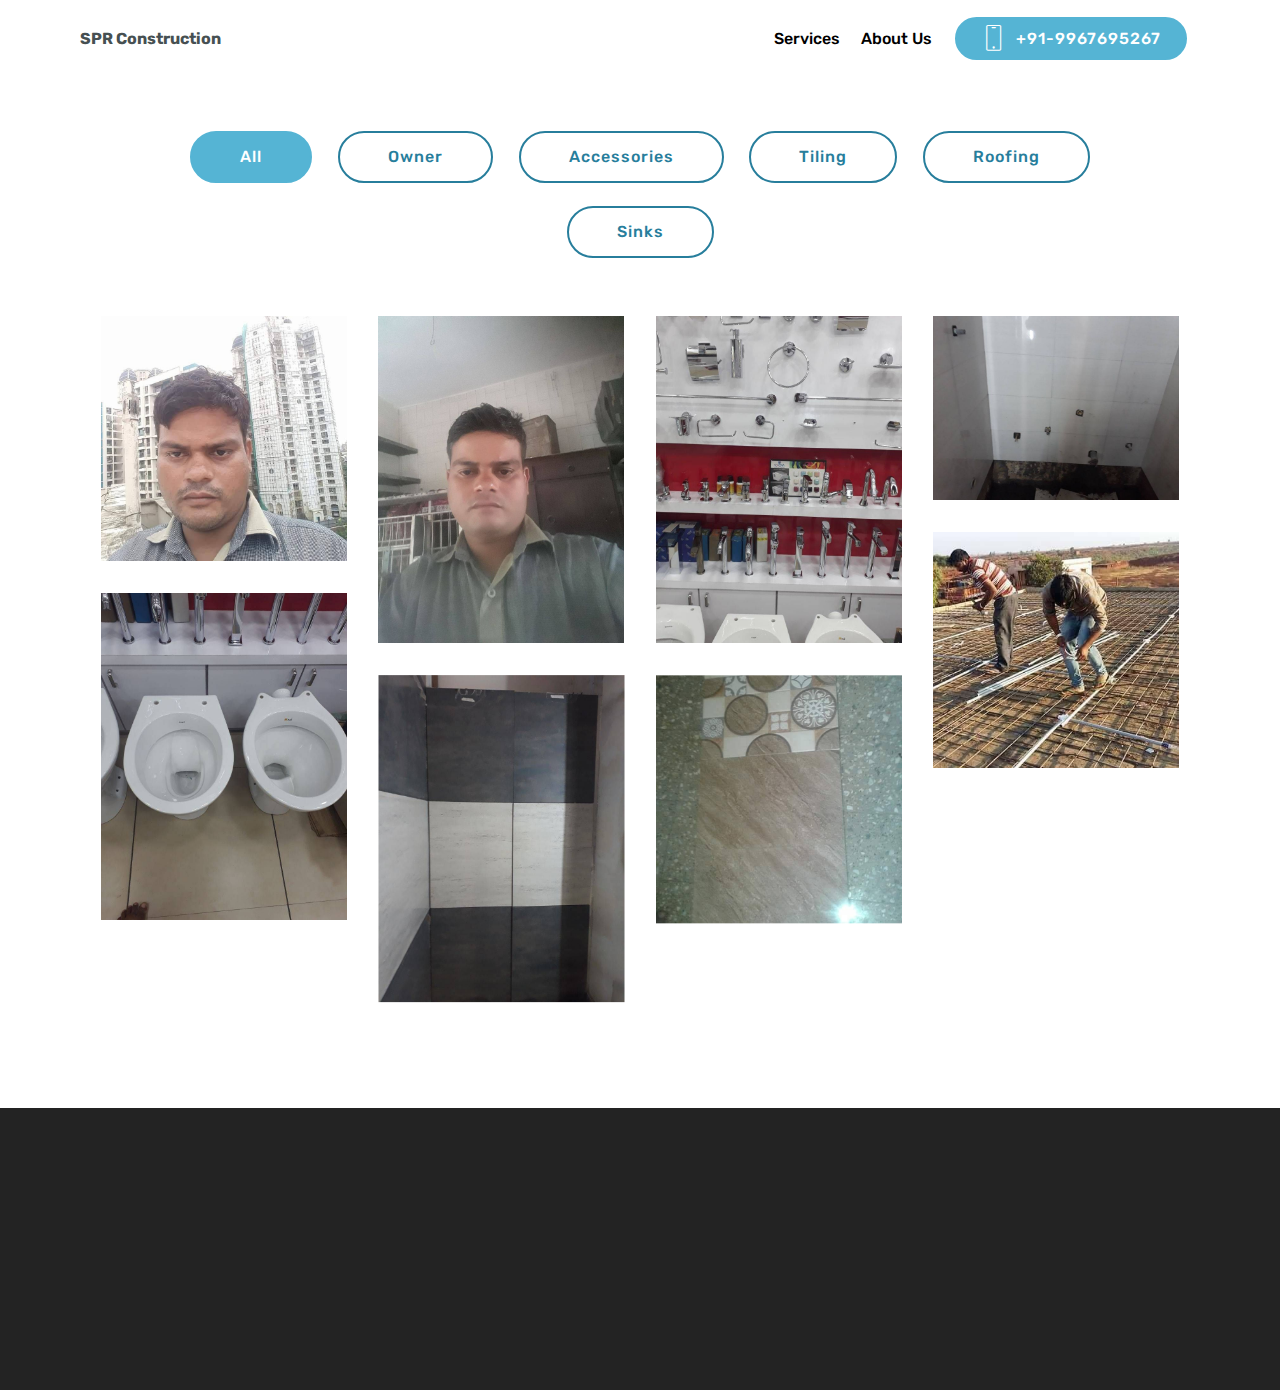
==== index.html @ 18bcced7 "create github pages" ====
<!DOCTYPE html>
<html>
<head>
  <!-- Site made with Mobirise Website Builder v4.4.0, https://mobirise.com -->
  <meta charset="UTF-8">
  <meta http-equiv="X-UA-Compatible" content="IE=edge">
  <meta name="generator" content="Mobirise v4.4.0, mobirise.com">
  <meta name="viewport" content="width=device-width, initial-scale=1">
  <link rel="shortcut icon" href="assets/images/0946dc87-e3c7-420a-8033-a2442e052f88-128x128.png" type="image/x-icon">
  <meta name="description" content="">
  <title>Home</title>
  <link rel="stylesheet" href="assets/web/assets/mobirise-icons/mobirise-icons.css">
  <link rel="stylesheet" href="assets/tether/tether.min.css">
  <link rel="stylesheet" href="assets/bootstrap/css/bootstrap.min.css">
  <link rel="stylesheet" href="assets/bootstrap/css/bootstrap-grid.min.css">
  <link rel="stylesheet" href="assets/bootstrap/css/bootstrap-reboot.min.css">
  <link rel="stylesheet" href="assets/socicon/css/styles.css">
  <link rel="stylesheet" href="assets/animate.css/animate.min.css">
  <link rel="stylesheet" href="assets/dropdown/css/style.css">
  <link rel="stylesheet" href="assets/theme/css/style.css">
  <link rel="stylesheet" href="assets/mobirise-gallery/style.css">
  <link rel="stylesheet" href="assets/mobirise/css/mbr-additional.css" type="text/css">
  
  
  
</head>
<body>
<section class="menu cid-qzZMiSXspd" once="menu" id="menu2-0" data-rv-view="75">

    

    <nav class="navbar navbar-expand beta-menu navbar-dropdown align-items-center navbar-fixed-top navbar-toggleable-sm">
        <button class="navbar-toggler navbar-toggler-right" type="button" data-toggle="collapse" data-target="#navbarSupportedContent" aria-controls="navbarSupportedContent" aria-expanded="false" aria-label="Toggle navigation">
            <div class="hamburger">
                <span></span>
                <span></span>
                <span></span>
                <span></span>
            </div>
        </button>
        <div class="menu-logo">
            <div class="navbar-brand">
                
                <span class="navbar-caption-wrap"><a class="navbar-caption text-warning display-4" href="index.html">SPR Construction</a></span>
            </div>
        </div>
        <div class="collapse navbar-collapse" id="navbarSupportedContent">
            <ul class="navbar-nav nav-dropdown" data-app-modern-menu="true"><li class="nav-item">
                    <a class="nav-link link text-black display-4" href="Services.html">
                        Services
                    </a>
                </li>
                <li class="nav-item">
                    <a class="nav-link link text-black display-4" href="AboutUs.html">
                        About Us
                    </a>
                </li></ul>
            <div class="navbar-buttons mbr-section-btn"><a class="btn btn-sm btn-primary display-4" href="tel:+91-9967695267">
                    <span class="btn-icon mbri-mobile mbr-iconfont mbr-iconfont-btn">
                    </span>
                    +91-9967695267</a></div>
        </div>
    </nav>
</section>

<section class="engine"><a href="https://mobirise.co/n">bootstrap modal popup</a></section><section class="mbr-gallery mbr-slider-carousel cid-qA09R3eFfO" id="gallery2-g" data-rv-view="40">

    

    <div class="container">
        <div><!-- Filter --><div class="mbr-gallery-filter container gallery-filter-active"><ul buttons="0"><li class="mbr-gallery-filter-all"><a class="btn btn-md btn-primary-outline active display-4" href="">All</a></li></ul></div><!-- Gallery --><div class="mbr-gallery-row"><div class="mbr-gallery-layout-default"><div><div><div class="mbr-gallery-item mbr-gallery-item--p2" data-video-url="false" data-tags="Owner"><div href="#lb-gallery2-g" data-slide-to="0" data-toggle="modal"><img src="assets/images/0946dc87-e3c7-420a-8033-a2442e052f88-1-720x721-720x721.jpg" alt="User Pic"><span class="icon-focus"></span></div></div><div class="mbr-gallery-item mbr-gallery-item--p2" data-video-url="false" data-tags="Owner"><div href="#lb-gallery2-g" data-slide-to="1" data-toggle="modal"><img src="assets/images/3f82d83b-5f9e-4b9d-aef6-681eb7c73f46-960x1280-800x1066.jpg" alt="User Pic 2"><span class="icon-focus"></span></div></div><div class="mbr-gallery-item mbr-gallery-item--p2" data-video-url="false" data-tags="Owner"><div href="#lb-gallery2-g" data-slide-to="2" data-toggle="modal"><img src="assets/images/5c21fa5d-a347-47e1-876d-9cd5bdb4f854-774x1032-774x1032.jpg" alt="Accessories"><span class="icon-focus"></span></div></div><div class="mbr-gallery-item mbr-gallery-item--p2" data-video-url="false" data-tags="Accessories"><div href="#lb-gallery2-g" data-slide-to="3" data-toggle="modal"><img src="assets/images/839adf59-63b0-4782-9764-ede0f01641d0-1-1032x774-800x600.jpg" alt="Tiling"><span class="icon-focus"></span></div></div><div class="mbr-gallery-item mbr-gallery-item--p2" data-video-url="false" data-tags="Tiling"><div href="#lb-gallery2-g" data-slide-to="4" data-toggle="modal"><img src="assets/images/36983bbd-26f2-4af1-bd9c-de16d13df969-1-419x404-419x404.jpg" alt="Roofing"><span class="icon-focus"></span></div></div><div class="mbr-gallery-item mbr-gallery-item--p2" data-video-url="false" data-tags="Roofing"><div href="#lb-gallery2-g" data-slide-to="5" data-toggle="modal"><img src="assets/images/9f1592cd-f13c-4d0c-804d-58d008c733c9-1-774x1032-774x1032.jpg" alt="Sinks"><span class="icon-focus"></span></div></div><div class="mbr-gallery-item mbr-gallery-item--p2" data-video-url="false" data-tags="Sinks"><div href="#lb-gallery2-g" data-slide-to="6" data-toggle="modal"><img src="assets/images/745570ed-209d-49ba-816a-80b57abfa729-1-774x1032-774x1032.jpg" alt="Interior"><span class="icon-focus"></span></div></div><div class="mbr-gallery-item mbr-gallery-item--p2" data-video-url="false" data-tags="Tiling"><div href="#lb-gallery2-g" data-slide-to="7" data-toggle="modal"><img src="assets/images/c8066d8e-09c1-4520-b037-2fd2aeffba04-720x728-720x728.jpg" alt="User Pic"><span class="icon-focus"></span></div></div></div></div><div class="clearfix"></div></div></div><!-- Lightbox --><div data-app-prevent-settings="" class="mbr-slider modal fade carousel slide" tabindex="-1" data-keyboard="true" data-interval="false" id="lb-gallery2-g"><div class="modal-dialog"><div class="modal-content"><div class="modal-body"><div class="carousel-inner"><div class="carousel-item"><img src="assets/images/0946dc87-e3c7-420a-8033-a2442e052f88-1-720x721.jpg" alt="User Pic"></div><div class="carousel-item"><img src="assets/images/3f82d83b-5f9e-4b9d-aef6-681eb7c73f46-960x1280.jpg" alt="User Pic 2"></div><div class="carousel-item"><img src="assets/images/5c21fa5d-a347-47e1-876d-9cd5bdb4f854-774x1032.jpg" alt="Accessories"></div><div class="carousel-item"><img src="assets/images/839adf59-63b0-4782-9764-ede0f01641d0-1-1032x774.jpg" alt="Tiling"></div><div class="carousel-item"><img src="assets/images/36983bbd-26f2-4af1-bd9c-de16d13df969-1-419x404.jpg" alt="Roofing"></div><div class="carousel-item"><img src="assets/images/9f1592cd-f13c-4d0c-804d-58d008c733c9-1-774x1032.jpg" alt="Sinks"></div><div class="carousel-item"><img src="assets/images/745570ed-209d-49ba-816a-80b57abfa729-1-774x1032.jpg" alt="Interior"></div><div class="carousel-item active"><img src="assets/images/c8066d8e-09c1-4520-b037-2fd2aeffba04-720x728.jpg" alt="User Pic"></div></div><a class="carousel-control carousel-control-prev" role="button" data-slide="prev" href="#lb-gallery2-g"><span class="mbri-left mbr-iconfont" aria-hidden="true"></span><span class="sr-only">Previous</span></a><a class="carousel-control carousel-control-next" role="button" data-slide="next" href="#lb-gallery2-g"><span class="mbri-right mbr-iconfont" aria-hidden="true"></span><span class="sr-only">Next</span></a><a class="close" href="#" role="button" data-dismiss="modal"><span class="sr-only">Close</span></a></div></div></div></div></div>
    </div>

</section>

<section class="cid-qA08LE7IbX" id="footer1-e" data-rv-view="77">

    

    

    <div class="container">
        <div class="media-container-row content text-white">
            <div class="col-12 col-md-3">
                <div class="media-wrap">
                    <a href="https://dipesh1997.github.io/SRPConstruction/">
                        <img src="assets/images/mbr-715x1080.jpg" alt="Mobirise" title="" media-simple="true">
                    </a>
                </div>
            </div>
            <div class="col-12 col-md-3 mbr-fonts-style display-7">
                <h5 class="pb-3">
                    Address
                </h5>
                <p class="mbr-text">Room No. 55/6,Shiv Shakti CHS,<br>Nutan Nagar,Chandavarkar Road,<br>Borivali (W) , Mumbai- 400 092</p>
            </div>
            <div class="col-12 col-md-3 mbr-fonts-style display-7">
                <h5 class="pb-3">
                    Contacts
                </h5>
                <p class="mbr-text"><a href="tel:9967695267">Phone: +91 &nbsp;99676 95267</a><br><br></p>
            </div>
            <div class="col-12 col-md-3 mbr-fonts-style display-7">
                <h5 class="pb-3"></h5>
                <p class="mbr-text"></p>
            </div>
        </div>
        
    </div>
</section>


  <script src="assets/web/assets/jquery/jquery.min.js"></script>
  <script src="assets/popper/popper.min.js"></script>
  <script src="assets/tether/tether.min.js"></script>
  <script src="assets/bootstrap/js/bootstrap.min.js"></script>
  <script src="assets/smooth-scroll/smooth-scroll.js"></script>
  <script src="assets/masonry/masonry.pkgd.min.js"></script>
  <script src="assets/imagesloaded/imagesloaded.pkgd.min.js"></script>
  <script src="assets/bootstrap-carousel-swipe/bootstrap-carousel-swipe.js"></script>
  <script src="assets/jquery-mb-vimeo_player/jquery.mb.vimeo_player.js"></script>
  <script src="assets/touch-swipe/jquery.touch-swipe.min.js"></script>
  <script src="assets/viewport-checker/jquery.viewportchecker.js"></script>
  <script src="assets/dropdown/js/script.min.js"></script>
  <script src="assets/theme/js/script.js"></script>
  <script src="assets/mobirise-slider-video/script.js"></script>
  <script src="assets/mobirise-gallery/player.min.js"></script>
  <script src="assets/mobirise-gallery/script.js"></script>
  
  
  <input name="animation" type="hidden">
  </body>
</html>
---- assets/web/assets/mobirise-icons/mobirise-icons.css ----
@font-face {
  font-family: 'MobiriseIcons';
  src:  url('mobirise-icons.eot?spat4u');
  src:  url('mobirise-icons.eot?spat4u#iefix') format('embedded-opentype'),
    url('mobirise-icons.ttf?spat4u') format('truetype'),
    url('mobirise-icons.woff?spat4u') format('woff'),
    url('mobirise-icons.svg?spat4u#MobiriseIcons') format('svg');
  font-weight: normal;
  font-style: normal;
}

[class^="mbri-"], [class*=" mbri-"] {
  /* use !important to prevent issues with browser extensions that change fonts */
  font-family: MobiriseIcons !important;
  speak: none;
  font-style: normal;
  font-weight: normal;
  font-variant: normal;
  text-transform: none;
  line-height: 1;

  /* Better Font Rendering =========== */
  -webkit-font-smoothing: antialiased;
  -moz-osx-font-smoothing: grayscale;
}

.mbri-add-submenu:before {
  content: "\e900";
}
.mbri-alert:before {
  content: "\e901";
}
.mbri-align-center:before {
  content: "\e902";
}
.mbri-align-justify:before {
  content: "\e903";
}
.mbri-align-left:before {
  content: "\e904";
}
.mbri-align-right:before {
  content: "\e905";
}
.mbri-android:before {
  content: "\e906";
}
.mbri-apple:before {
  content: "\e907";
}
.mbri-arrow-down:before {
  content: "\e908";
}
.mbri-arrow-next:before {
  content: "\e909";
}
.mbri-arrow-prev:before {
  content: "\e90a";
}
.mbri-arrow-up:before {
  content: "\e90b";
}
.mbri-bold:before {
  content: "\e90c";
}
.mbri-bookmark:before {
  content: "\e90d";
}
.mbri-bootstrap:before {
  content: "\e90e";
}
.mbri-briefcase:before {
  content: "\e90f";
}
.mbri-browse:before {
  content: "\e910";
}
.mbri-bulleted-list:before {
  content: "\e911";
}
.mbri-calendar:before {
  content: "\e912";
}
.mbri-camera:before {
  content: "\e913";
}
.mbri-cart-add:before {
  content: "\e914";
}
.mbri-cart-full:before {
  content: "\e915";
}
.mbri-cash:before {
  content: "\e916";
}
.mbri-change-style:before {
  content: "\e917";
}
.mbri-chat:before {
  content: "\e918";
}
.mbri-clock:before {
  content: "\e919";
}
.mbri-close:before {
  content: "\e91a";
}
.mbri-cloud:before {
  content: "\e91b";
}
.mbri-code:before {
  content: "\e91c";
}
.mbri-contact-form:before {
  content: "\e91d";
}
.mbri-credit-card:before {
  content: "\e91e";
}
.mbri-cursor-click:before {
  content: "\e91f";
}
.mbri-cust-feedback:before {
  content: "\e920";
}
.mbri-database:before {
  content: "\e921";
}
.mbri-delivery:before {
  content: "\e922";
}
.mbri-desktop:before {
  content: "\e923";
}
.mbri-devices:before {
  content: "\e924";
}
.mbri-down:before {
  content: "\e925";
}
.mbri-download:before {
  content: "\e989";
}
.mbri-drag-n-drop:before {
  content: "\e927";
}
.mbri-drag-n-drop2:before {
  content: "\e928";
}
.mbri-edit:before {
  content: "\e929";
}
.mbri-edit2:before {
  content: "\e92a";
}
.mbri-error:before {
  content: "\e92b";
}
.mbri-extension:before {
  content: "\e92c";
}
.mbri-features:before {
  content: "\e92d";
}
.mbri-file:before {
  content: "\e92e";
}
.mbri-flag:before {
  content: "\e92f";
}
.mbri-folder:before {
  content: "\e930";
}
.mbri-gift:before {
  content: "\e931";
}
.mbri-github:before {
  content: "\e932";
}
.mbri-globe:before {
  content: "\e933";
}
.mbri-globe-2:before {
  content: "\e934";
}
.mbri-growing-chart:before {
  content: "\e935";
}
.mbri-hearth:before {
  content: "\e936";
}
.mbri-help:before {
  content: "\e937";
}
.mbri-home:before {
  content: "\e938";
}
.mbri-hot-cup:before {
  content: "\e939";
}
.mbri-idea:before {
  content: "\e93a";
}
.mbri-image-gallery:before {
  content: "\e93b";
}
.mbri-image-slider:before {
  content: "\e93c";
}
.mbri-info:before {
  content: "\e93d";
}
.mbri-italic:before {
  content: "\e93e";
}
.mbri-key:before {
  content: "\e93f";
}
.mbri-laptop:before {
  content: "\e940";
}
.mbri-layers:before {
  content: "\e941";
}
.mbri-left-right:before {
  content: "\e942";
}
.mbri-left:before {
  content: "\e943";
}
.mbri-letter:before {
  content: "\e944";
}
.mbri-like:before {
  content: "\e945";
}
.mbri-link:before {
  content: "\e946";
}
.mbri-lock:before {
  content: "\e947";
}
.mbri-login:before {
  content: "\e948";
}
.mbri-logout:before {
  content: "\e949";
}
.mbri-magic-stick:before {
  content: "\e94a";
}
.mbri-map-pin:before {
  content: "\e94b";
}
.mbri-menu:before {
  content: "\e94c";
}
.mbri-mobile:before {
  content: "\e94d";
}
.mbri-mobile2:before {
  content: "\e94e";
}
.mbri-mobirise:before {
  content: "\e94f";
}
.mbri-more-horizontal:before {
  content: "\e950";
}
.mbri-more-vertical:before {
  content: "\e951";
}
.mbri-music:before {
  content: "\e952";
}
.mbri-new-file:before {
  content: "\e953";
}
.mbri-numbered-list:before {
  content: "\e954";
}
.mbri-opened-folder:before {
  content: "\e955";
}
.mbri-pages:before {
  content: "\e956";
}
.mbri-paper-plane:before {
  content: "\e957";
}
.mbri-paperclip:before {
  content: "\e958";
}
.mbri-photo:before {
  content: "\e959";
}
.mbri-photos:before {
  content: "\e95a";
}
.mbri-pin:before {
  content: "\e95b";
}
.mbri-play:before {
  content: "\e95c";
}
.mbri-plus:before {
  content: "\e95d";
}
.mbri-preview:before {
  content: "\e95e";
}
.mbri-print:before {
  content: "\e95f";
}
.mbri-protect:before {
  content: "\e960";
}
.mbri-question:before {
  content: "\e961";
}
.mbri-quote-left:before {
  content: "\e962";
}
.mbri-quote-right:before {
  content: "\e963";
}
.mbri-refresh:before {
  content: "\e964";
}
.mbri-responsive:before {
  content: "\e965";
}
.mbri-right:before {
  content: "\e966";
}
.mbri-rocket:before {
  content: "\e967";
}
.mbri-sad-face:before {
  content: "\e968";
}
.mbri-sale:before {
  content: "\e969";
}
.mbri-save:before {
  content: "\e96a";
}
.mbri-search:before {
  content: "\e96b";
}
.mbri-setting:before {
  content: "\e96c";
}
.mbri-setting2:before {
  content: "\e96d";
}
.mbri-setting3:before {
  content: "\e96e";
}
.mbri-share:before {
  content: "\e96f";
}
.mbri-shopping-bag:before {
  content: "\e970";
}
.mbri-shopping-basket:before {
  content: "\e971";
}
.mbri-shopping-cart:before {
  content: "\e972";
}
.mbri-sites:before {
  content: "\e973";
}
.mbri-smile-face:before {
  content: "\e974";
}
.mbri-speed:before {
  content: "\e975";
}
.mbri-star:before {
  content: "\e976";
}
.mbri-success:before {
  content: "\e977";
}
.mbri-sun:before {
  content: "\e978";
}
.mbri-sun2:before {
  content: "\e979";
}
.mbri-tablet:before {
  content: "\e97a";
}
.mbri-tablet-vertical:before {
  content: "\e97b";
}
.mbri-target:before {
  content: "\e97c";
}
.mbri-timer:before {
  content: "\e97d";
}
.mbri-to-ftp:before {
  content: "\e97e";
}
.mbri-to-local-drive:before {
  content: "\e97f";
}
.mbri-touch-swipe:before {
  content: "\e980";
}
.mbri-touch:before {
  content: "\e981";
}
.mbri-trash:before {
  content: "\e982";
}
.mbri-underline:before {
  content: "\e983";
}
.mbri-unlink:before {
  content: "\e984";
}
.mbri-unlock:before {
  content: "\e985";
}
.mbri-up-down:before {
  content: "\e986";
}
.mbri-up:before {
  content: "\e987";
}
.mbri-update:before {
  content: "\e988";
}
.mbri-upload:before {
 content: "\e926"; 
}
.mbri-user:before {
  content: "\e98a";
}
.mbri-user2:before {
  content: "\e98b";
}
.mbri-users:before {
  content: "\e98c";
}
.mbri-video:before {
  content: "\e98d";
}
.mbri-video-play:before {
  content: "\e98e";
}
.mbri-watch:before {
  content: "\e98f";
}
.mbri-website-theme:before {
  content: "\e990";
}
.mbri-wifi:before {
  content: "\e991";
}
.mbri-windows:before {
  content: "\e992";
}
.mbri-zoom-out:before {
  content: "\e993";
}
.mbri-redo:before {
  content: "\e994";
}
.mbri-undo:before {
  content: "\e995";
}
---- assets/socicon/css/styles.css ----
@charset "UTF-8";

@font-face {
  font-family: "socicon";
  src:url("../fonts/socicon.eot");
  src:url("../fonts/socicon.eot?#iefix") format("embedded-opentype"),
    url("../fonts/socicon.woff") format("woff"),
    url("../fonts/socicon.ttf") format("truetype"),
    url("../fonts/socicon.svg#socicon") format("svg");
  font-weight: normal;
  font-style: normal;

}

[data-icon]:before {
  font-family: "socicon" !important;
  content: attr(data-icon);
  font-style: normal !important;
  font-weight: normal !important;
  font-variant: normal !important;
  text-transform: none !important;
  speak: none;
  line-height: 1;
  -webkit-font-smoothing: antialiased;
  -moz-osx-font-smoothing: grayscale;
}

[class^="socicon-"]:before,
[class*=" socicon-"]:before {
  font-family: "socicon" !important;
  font-style: normal !important;
  font-weight: normal !important;
  font-variant: normal !important;
  text-transform: none !important;
  speak: none;
  line-height: 1;
  -webkit-font-smoothing: antialiased;
  -moz-osx-font-smoothing: grayscale;
}

.socicon-modelmayhem:before {
  content: "\e000";
}
.socicon-mixcloud:before {
  content: "\e001";
}
.socicon-drupal:before {
  content: "\e002";
}
.socicon-swarm:before {
  content: "\e003";
}
.socicon-istock:before {
  content: "\e004";
}
.socicon-yammer:before {
  content: "\e005";
}
.socicon-ello:before {
  content: "\e006";
}
.socicon-stackoverflow:before {
  content: "\e007";
}
.socicon-persona:before {
  content: "\e008";
}
.socicon-triplej:before {
  content: "\e009";
}
.socicon-houzz:before {
  content: "\e00a";
}
.socicon-rss:before {
  content: "\e00b";
}
.socicon-paypal:before {
  content: "\e00c";
}
.socicon-odnoklassniki:before {
  content: "\e00d";
}
.socicon-airbnb:before {
  content: "\e00e";
}
.socicon-periscope:before {
  content: "\e00f";
}
.socicon-outlook:before {
  content: "\e010";
}
.socicon-coderwall:before {
  content: "\e011";
}
.socicon-tripadvisor:before {
  content: "\e012";
}
.socicon-appnet:before {
  content: "\e013";
}
.socicon-goodreads:before {
  content: "\e014";
}
.socicon-tripit:before {
  content: "\e015";
}
.socicon-lanyrd:before {
  content: "\e016";
}
.socicon-slideshare:before {
  content: "\e017";
}
.socicon-buffer:before {
  content: "\e018";
}
.socicon-disqus:before {
  content: "\e019";
}
.socicon-vkontakte:before {
  content: "\e01a";
}
.socicon-whatsapp:before {
  content: "\e01b";
}
.socicon-patreon:before {
  content: "\e01c";
}
.socicon-storehouse:before {
  content: "\e01d";
}
.socicon-pocket:before {
  content: "\e01e";
}
.socicon-mail:before {
  content: "\e01f";
}
.socicon-blogger:before {
  content: "\e020";
}
.socicon-technorati:before {
  content: "\e021";
}
.socicon-reddit:before {
  content: "\e022";
}
.socicon-dribbble:before {
  content: "\e023";
}
.socicon-stumbleupon:before {
  content: "\e024";
}
.socicon-digg:before {
  content: "\e025";
}
.socicon-envato:before {
  content: "\e026";
}
.socicon-behance:before {
  content: "\e027";
}
.socicon-delicious:before {
  content: "\e028";
}
.socicon-deviantart:before {
  content: "\e029";
}
.socicon-forrst:before {
  content: "\e02a";
}
.socicon-play:before {
  content: "\e02b";
}
.socicon-zerply:before {
  content: "\e02c";
}
.socicon-wikipedia:before {
  content: "\e02d";
}
.socicon-apple:before {
  content: "\e02e";
}
.socicon-flattr:before {
  content: "\e02f";
}
.socicon-github:before {
  content: "\e030";
}
.socicon-renren:before {
  content: "\e031";
}
.socicon-friendfeed:before {
  content: "\e032";
}
.socicon-newsvine:before {
  content: "\e033";
}
.socicon-identica:before {
  content: "\e034";
}
.socicon-bebo:before {
  content: "\e035";
}
.socicon-zynga:before {
  content: "\e036";
}
.socicon-steam:before {
  content: "\e037";
}
.socicon-xbox:before {
  content: "\e038";
}
.socicon-windows:before {
  content: "\e039";
}
.socicon-qq:before {
  content: "\e03a";
}
.socicon-douban:before {
  content: "\e03b";
}
.socicon-meetup:before {
  content: "\e03c";
}
.socicon-playstation:before {
  content: "\e03d";
}
.socicon-android:before {
  content: "\e03e";
}
.socicon-snapchat:before {
  content: "\e03f";
}
.socicon-twitter:before {
  content: "\e040";
}
.socicon-facebook:before {
  content: "\e041";
}
.socicon-googleplus:before {
  content: "\e042";
}
.socicon-pinterest:before {
  content: "\e043";
}
.socicon-foursquare:before {
  content: "\e044";
}
.socicon-yahoo:before {
  content: "\e045";
}
.socicon-skype:before {
  content: "\e046";
}
.socicon-yelp:before {
  content: "\e047";
}
.socicon-feedburner:before {
  content: "\e048";
}
.socicon-linkedin:before {
  content: "\e049";
}
.socicon-viadeo:before {
  content: "\e04a";
}
.socicon-xing:before {
  content: "\e04b";
}
.socicon-myspace:before {
  content: "\e04c";
}
.socicon-soundcloud:before {
  content: "\e04d";
}
.socicon-spotify:before {
  content: "\e04e";
}
.socicon-grooveshark:before {
  content: "\e04f";
}
.socicon-lastfm:before {
  content: "\e050";
}
.socicon-youtube:before {
  content: "\e051";
}
.socicon-vimeo:before {
  content: "\e052";
}
.socicon-dailymotion:before {
  content: "\e053";
}
.socicon-vine:before {
  content: "\e054";
}
.socicon-flickr:before {
  content: "\e055";
}
.socicon-500px:before {
  content: "\e056";
}
.socicon-wordpress:before {
  content: "\e058";
}
.socicon-tumblr:before {
  content: "\e059";
}
.socicon-twitch:before {
  content: "\e05a";
}
.socicon-8tracks:before {
  content: "\e05b";
}
.socicon-amazon:before {
  content: "\e05c";
}
.socicon-icq:before {
  content: "\e05d";
}
.socicon-smugmug:before {
  content: "\e05e";
}
.socicon-ravelry:before {
  content: "\e05f";
}
.socicon-weibo:before {
  content: "\e060";
}
.socicon-baidu:before {
  content: "\e061";
}
.socicon-angellist:before {
  content: "\e062";
}
.socicon-ebay:before {
  content: "\e063";
}
.socicon-imdb:before {
  content: "\e064";
}
.socicon-stayfriends:before {
  content: "\e065";
}
.socicon-residentadvisor:before {
  content: "\e066";
}
.socicon-google:before {
  content: "\e067";
}
.socicon-yandex:before {
  content: "\e068";
}
.socicon-sharethis:before {
  content: "\e069";
}
.socicon-bandcamp:before {
  content: "\e06a";
}
.socicon-itunes:before {
  content: "\e06b";
}
.socicon-deezer:before {
  content: "\e06c";
}
.socicon-telegram:before {
  content: "\e06e";
}
.socicon-openid:before {
  content: "\e06f";
}
.socicon-amplement:before {
  content: "\e070";
}
.socicon-viber:before {
  content: "\e071";
}
.socicon-zomato:before {
  content: "\e072";
}
.socicon-draugiem:before {
  content: "\e074";
}
.socicon-endomodo:before {
  content: "\e075";
}
.socicon-filmweb:before {
  content: "\e076";
}
.socicon-stackexchange:before {
  content: "\e077";
}
.socicon-wykop:before {
  content: "\e078";
}
.socicon-teamspeak:before {
  content: "\e079";
}
.socicon-teamviewer:before {
  content: "\e07a";
}
.socicon-ventrilo:before {
  content: "\e07b";
}
.socicon-younow:before {
  content: "\e07c";
}
.socicon-raidcall:before {
  content: "\e07d";
}
.socicon-mumble:before {
  content: "\e07e";
}
.socicon-medium:before {
  content: "\e06d";
}
.socicon-bebee:before {
  content: "\e07f";
}
.socicon-hitbox:before {
  content: "\e080";
}
.socicon-reverbnation:before {
  content: "\e081";
}
.socicon-formulr:before {
  content: "\e082";
}
.socicon-instagram:before {
  content: "\e057";
}
.socicon-battlenet:before {
  content: "\e083";
}
.socicon-chrome:before {
  content: "\e084";
}
.socicon-discord:before {
  content: "\e086";
}
.socicon-issuu:before {
  content: "\e087";
}
.socicon-macos:before {
  content: "\e088";
}
.socicon-firefox:before {
  content: "\e089";
}
.socicon-opera:before {
  content: "\e08d";
}
.socicon-keybase:before {
  content: "\e090";
}
.socicon-alliance:before {
  content: "\e091";
}
.socicon-livejournal:before {
  content: "\e092";
}
.socicon-googlephotos:before {
  content: "\e093";
}
.socicon-horde:before {
  content: "\e094";
}
.socicon-etsy:before {
  content: "\e095";
}
.socicon-zapier:before {
  content: "\e096";
}
.socicon-google-scholar:before {
  content: "\e097";
}
.socicon-researchgate:before {
  content: "\e098";
}
.socicon-wechat:before {
  content: "\e099";
}
.socicon-strava:before {
  content: "\e09a";
}
.socicon-line:before {
  content: "\e09b";
}
.socicon-lyft:before {
  content: "\e09c";
}
.socicon-uber:before {
  content: "\e09d";
}
.socicon-songkick:before {
  content: "\e09e";
}
.socicon-viewbug:before {
  content: "\e09f";
}
.socicon-googlegroups:before {
  content: "\e0a0";
}
.socicon-quora:before {
  content: "\e073";
}
.socicon-diablo:before {
  content: "\e085";
}
.socicon-blizzard:before {
  content: "\e0a1";
}
.socicon-hearthstone:before {
  content: "\e08b";
}
.socicon-heroes:before {
  content: "\e08a";
}
.socicon-overwatch:before {
  content: "\e08c";
}
.socicon-warcraft:before {
  content: "\e08e";
}
.socicon-starcraft:before {
  content: "\e08f";
}
.socicon-beam:before {
  content: "\e0a2";
}
.socicon-curse:before {
  content: "\e0a3";
}
.socicon-player:before {
  content: "\e0a4";
}
.socicon-streamjar:before {
  content: "\e0a5";
}
.socicon-nintendo:before {
  content: "\e0a6";
}
.socicon-hellocoton:before {
  content: "\e0a7";
}
---- assets/dropdown/css/style.css ----
.navbar-dropdown {
  left: 0;
  padding: 0;
  position: absolute;
  right: 0;
  top: 0;
  transition: all 0.45s ease;
  z-index: 1030;
  background: #282828; }
  .navbar-dropdown .navbar-logo {
    margin-right: 0.8rem;
    transition: margin 0.3s ease-in-out;
    vertical-align: middle; }
    .navbar-dropdown .navbar-logo img {
      height: 3.125rem;
      transition: all 0.3s ease-in-out; }
    .navbar-dropdown .navbar-logo.mbr-iconfont {
      font-size: 3.125rem;
      line-height: 3.125rem; }
  .navbar-dropdown .navbar-caption {
    font-weight: 700;
    white-space: normal;
    vertical-align: -4px;
    line-height: 3.125rem !important; }
    .navbar-dropdown .navbar-caption, .navbar-dropdown .navbar-caption:hover {
      color: inherit;
      text-decoration: none; }
  .navbar-dropdown .mbr-iconfont + .navbar-caption {
    vertical-align: -1px; }
  .navbar-dropdown.navbar-fixed-top {
    position: fixed; }
  .navbar-dropdown .navbar-brand span {
    vertical-align: -4px; }
  .navbar-dropdown.bg-color.transparent {
    background: none; }
  .navbar-dropdown.navbar-short .navbar-brand {
    padding: 0.625rem 0; }
    .navbar-dropdown.navbar-short .navbar-brand span {
      vertical-align: -1px; }
  .navbar-dropdown.navbar-short .navbar-caption {
    line-height: 2.375rem !important;
    vertical-align: -2px; }
  .navbar-dropdown.navbar-short .navbar-logo {
    margin-right: 0.5rem; }
    .navbar-dropdown.navbar-short .navbar-logo img {
      height: 2.375rem; }
    .navbar-dropdown.navbar-short .navbar-logo.mbr-iconfont {
      font-size: 2.375rem;
      line-height: 2.375rem; }
  .navbar-dropdown.navbar-short .mbr-table-cell {
    height: 3.625rem; }
  .navbar-dropdown .navbar-close {
    left: 0.6875rem;
    position: fixed;
    top: 0.75rem;
    z-index: 1000; }
  .navbar-dropdown .hamburger-icon {
    content: "";
    display: inline-block;
    vertical-align: middle;
    width: 16px;
    -webkit-box-shadow: 0 -6px 0 1px #282828,0 0 0 1px #282828,0 6px 0 1px #282828;
    -moz-box-shadow: 0 -6px 0 1px #282828,0 0 0 1px #282828,0 6px 0 1px #282828;
    box-shadow: 0 -6px 0 1px #282828,0 0 0 1px #282828,0 6px 0 1px #282828; }

.dropdown-menu .dropdown-toggle[data-toggle="dropdown-submenu"]::after {
  border-bottom: 0.35em solid transparent;
  border-left: 0.35em solid;
  border-right: 0;
  border-top: 0.35em solid transparent;
  margin-left: 0.3rem; }

.dropdown-menu .dropdown-item:focus {
  outline: 0; }

.nav-dropdown {
  font-size: 0.75rem;
  font-weight: 500;
  height: auto !important; }
  .nav-dropdown .nav-btn {
    padding-left: 1rem; }
  .nav-dropdown .link {
    margin: .667em 1.667em;
    font-weight: 500;
    padding: 0;
    transition: color .2s ease-in-out; }
    .nav-dropdown .link.dropdown-toggle {
      margin-right: 2.583em; }
      .nav-dropdown .link.dropdown-toggle::after {
        margin-left: .25rem;
        border-top: 0.35em solid;
        border-right: 0.35em solid transparent;
        border-left: 0.35em solid transparent;
        border-bottom: 0; }
      .nav-dropdown .link.dropdown-toggle[aria-expanded="true"] {
        margin: 0;
        padding: 0.667em 3.263em  0.667em 1.667em; }
  .nav-dropdown .link::after,
  .nav-dropdown .dropdown-item::after {
    color: inherit; }
  .nav-dropdown .btn {
    font-size: 0.75rem;
    font-weight: 700;
    letter-spacing: 0;
    margin-bottom: 0;
    padding-left: 1.25rem;
    padding-right: 1.25rem; }
  .nav-dropdown .dropdown-menu {
    border-radius: 0;
    border: 0;
    left: 0;
    margin: 0;
    padding-bottom: 1.25rem;
    padding-top: 1.25rem;
    position: relative; }
  .nav-dropdown .dropdown-submenu {
    margin-left: 0.125rem;
    top: 0; }
  .nav-dropdown .dropdown-item {
    font-weight: 500;
    line-height: 2;
    padding: 0.3846em 4.615em 0.3846em 1.5385em;
    position: relative;
    transition: color .2s ease-in-out, background-color .2s ease-in-out; }
    .nav-dropdown .dropdown-item::after {
      margin-top: -0.3077em;
      position: absolute;
      right: 1.1538em;
      top: 50%; }
    .nav-dropdown .dropdown-item:focus, .nav-dropdown .dropdown-item:hover {
      background: none; }

@media (max-width: 767px) {
  .nav-dropdown.navbar-toggleable-sm {
    bottom: 0;
    display: none;
    left: 0;
    overflow-x: hidden;
    position: fixed;
    top: 0;
    transform: translateX(-100%);
    -ms-transform: translateX(-100%);
    -webkit-transform: translateX(-100%);
    width: 18.75rem;
    z-index: 999; } }
.nav-dropdown.navbar-toggleable-xl {
  bottom: 0;
  display: none;
  left: 0;
  overflow-x: hidden;
  position: fixed;
  top: 0;
  transform: translateX(-100%);
  -ms-transform: translateX(-100%);
  -webkit-transform: translateX(-100%);
  width: 18.75rem;
  z-index: 999; }

.nav-dropdown-sm {
  display: block !important;
  overflow-x: hidden;
  overflow: auto;
  padding-top: 3.875rem; }
  .nav-dropdown-sm::after {
    content: "";
    display: block;
    height: 3rem;
    width: 100%; }
  .nav-dropdown-sm.collapse.in ~ .navbar-close {
    display: block !important; }
  .nav-dropdown-sm.collapsing, .nav-dropdown-sm.collapse.in {
    transform: translateX(0);
    -ms-transform: translateX(0);
    -webkit-transform: translateX(0);
    transition: all 0.25s ease-out;
    -webkit-transition: all 0.25s ease-out;
    background: #282828; }
  .nav-dropdown-sm.collapsing[aria-expanded="false"] {
    transform: translateX(-100%);
    -ms-transform: translateX(-100%);
    -webkit-transform: translateX(-100%); }
  .nav-dropdown-sm .nav-item {
    display: block;
    margin-left: 0 !important;
    padding-left: 0; }
  .nav-dropdown-sm .link,
  .nav-dropdown-sm .dropdown-item {
    border-top: 1px dotted rgba(255, 255, 255, 0.1);
    font-size: 0.8125rem;
    line-height: 1.6;
    margin: 0 !important;
    padding: 0.875rem 2.4rem 0.875rem 1.5625rem !important;
    position: relative;
    white-space: normal; }
    .nav-dropdown-sm .link:focus, .nav-dropdown-sm .link:hover,
    .nav-dropdown-sm .dropdown-item:focus,
    .nav-dropdown-sm .dropdown-item:hover {
      background: rgba(0, 0, 0, 0.2) !important;
      color: #c0a375; }
  .nav-dropdown-sm .nav-btn {
    position: relative;
    padding: 1.5625rem 1.5625rem 0 1.5625rem; }
    .nav-dropdown-sm .nav-btn::before {
      border-top: 1px dotted rgba(255, 255, 255, 0.1);
      content: "";
      left: 0;
      position: absolute;
      top: 0;
      width: 100%; }
    .nav-dropdown-sm .nav-btn + .nav-btn {
      padding-top: 0.625rem; }
      .nav-dropdown-sm .nav-btn + .nav-btn::before {
        display: none; }
  .nav-dropdown-sm .btn {
    padding: 0.625rem 0; }
  .nav-dropdown-sm .dropdown-toggle[data-toggle="dropdown-submenu"]::after {
    margin-left: .25rem;
    border-top: 0.35em solid;
    border-right: 0.35em solid transparent;
    border-left: 0.35em solid transparent;
    border-bottom: 0; }
  .nav-dropdown-sm .dropdown-toggle[data-toggle="dropdown-submenu"][aria-expanded="true"]::after {
    border-top: 0;
    border-right: 0.35em solid transparent;
    border-left: 0.35em solid transparent;
    border-bottom: 0.35em solid; }
  .nav-dropdown-sm .dropdown-menu {
    margin: 0;
    padding: 0;
    position: relative;
    top: 0;
    left: 0;
    width: 100%;
    border: 0;
    float: none;
    border-radius: 0;
    background: none; }
  .nav-dropdown-sm .dropdown-submenu {
    left: 100%;
    margin-left: 0.125rem;
    margin-top: -1.25rem;
    top: 0; }

.navbar-toggleable-sm .nav-dropdown .dropdown-menu {
  position: absolute; }

.navbar-toggleable-sm .nav-dropdown .dropdown-submenu {
  left: 100%;
  margin-left: 0.125rem;
  margin-top: -1.25rem;
  top: 0; }

.navbar-toggleable-sm.opened .nav-dropdown .dropdown-menu {
  position: relative; }

.navbar-toggleable-sm.opened .nav-dropdown .dropdown-submenu {
  left: 0;
  margin-left: 00rem;
  margin-top: 0rem;
  top: 0; }

.is-builder .nav-dropdown.collapsing {
  transition: none !important; }

/*# sourceMappingURL=style.css.map */
---- assets/theme/css/style.css ----
/*!
 * Mobirise v4 theme (https://mobirise.com/)
 * Copyright 2017 Mobirise
 */
section {
  background-color: #eeeeee; }

section,
.container,
.container-fluid {
  position: relative;
  word-wrap: break-word; }

a.mbr-iconfont:hover {
  text-decoration: none; }

.article .lead p, .article .lead ul, .article .lead ol, .article .lead pre, .article .lead blockquote {
  margin-bottom: 0; }

a {
  font-style: normal;
  font-weight: 400;
  cursor: pointer; }
  a, a:hover {
    text-decoration: none; }

figure {
  margin-bottom: 0; }

body {
  color: #232323; }

h1, h2, h3, h4, h5, h6,
.h1, .h2, .h3, .h4, .h5, .h6,
.display-1, .display-2, .display-3, .display-4 {
  line-height: 1;
  word-break: break-word;
  word-wrap: break-word; }

b, strong {
  font-weight: bold; }

blockquote {
  padding: 10px 0 10px 20px;
  position: relative;
  border-left: 2px solid;
  border-color: #ff3366; }

input:-webkit-autofill, input:-webkit-autofill:hover, input:-webkit-autofill:focus, input:-webkit-autofill:active {
  transition-delay: 9999s;
  transition-property: background-color, color; }

textarea[type="hidden"] {
  display: none; }

body {
  position: relative; }

section {
  background-position: 50% 50%;
  background-repeat: no-repeat;
  background-size: cover; }
  section .mbr-background-video,
  section .mbr-background-video-preview {
    position: absolute;
    bottom: 0;
    left: 0;
    right: 0;
    top: 0; }

.hidden {
  visibility: hidden; }

.mbr-z-index20 {
  z-index: 20; }

/*! Base colors */
.mbr-white {
  color: #ffffff; }

.mbr-black {
  color: #000000; }

.mbr-bg-white {
  background-color: #ffffff; }

.mbr-bg-black {
  background-color: #000000; }

/*! Text-aligns */
.align-left {
  text-align: left; }

.align-center {
  text-align: center; }

.align-right {
  text-align: right; }

@media (max-width: 767px) {
  .align-left, .align-center, .align-right, .mbr-section-btn, .mbr-section-title {
    text-align: center; } }
/*! Font-weight  */
.mbr-light {
  font-weight: 300; }

.mbr-regular {
  font-weight: 400; }

.mbr-semibold {
  font-weight: 500; }

.mbr-bold {
  font-weight: 700; }

/*! Media  */
.media-size-item {
  -webkit-flex: 1 1 auto;
  -moz-flex: 1 1 auto;
  -ms-flex: 1 1 auto;
  -o-flex: 1 1 auto;
  flex: 1 1 auto; }

.media-content {
  -webkit-flex-basis: 100%;
  flex-basis: 100%; }

.media-container-row {
  display: -ms-flexbox;
  display: -webkit-flex;
  display: flex;
  -webkit-flex-direction: row;
  -ms-flex-direction: row;
  flex-direction: row;
  -webkit-flex-wrap: wrap;
  -ms-flex-wrap: wrap;
  flex-wrap: wrap;
  -webkit-justify-content: center;
  -ms-flex-pack: center;
  justify-content: center;
  -webkit-align-content: center;
  -ms-flex-line-pack: center;
  align-content: center;
  -webkit-align-items: start;
  -ms-flex-align: start;
  align-items: start; }
  .media-container-row .media-size-item {
    width: 400px; }

.media-container-column {
  display: -ms-flexbox;
  display: -webkit-flex;
  display: flex;
  -webkit-flex-direction: column;
  -ms-flex-direction: column;
  flex-direction: column;
  -webkit-flex-wrap: wrap;
  -ms-flex-wrap: wrap;
  flex-wrap: wrap;
  -webkit-justify-content: center;
  -ms-flex-pack: center;
  justify-content: center;
  -webkit-align-content: center;
  -ms-flex-line-pack: center;
  align-content: center;
  -webkit-align-items: stretch;
  -ms-flex-align: stretch;
  align-items: stretch; }
  .media-container-column > * {
    width: 100%; }

@media (min-width: 992px) {
  .media-container-row {
    -webkit-flex-wrap: nowrap;
    -ms-flex-wrap: nowrap;
    flex-wrap: nowrap; } }
figure {
  overflow: hidden; }

figure[mbr-media-size] {
  transition: width 0.1s; }

.mbr-figure img, .mbr-figure iframe {
  display: block;
  width: 100%; }

.card {
  background-color: transparent;
  border: none; }

.card-img {
  text-align: center;
  flex-shrink: 0; }

.media {
  max-width: 100%;
  margin: 0 auto; }

.mbr-figure {
  -ms-flex-item-align: center;
  -ms-grid-row-align: center;
  -webkit-align-self: center;
  align-self: center; }

.media-container > div {
  max-width: 100%; }

.mbr-figure img, .card-img img {
  width: 100%; }

@media (max-width: 991px) {
  .media-size-item {
    width: auto !important; }

  .media {
    width: auto; }

  .mbr-figure {
    width: 100% !important; } }
/*! Buttons */
.mbr-section-btn {
  margin-left: -.25rem;
  margin-right: -.25rem;
  font-size: 0; }

nav .mbr-section-btn {
  margin-left: 0rem;
  margin-right: 0rem; }

/*! Btn icon margin */
.btn .mbr-iconfont, .btn.btn-sm .mbr-iconfont {
  cursor: pointer;
  margin-right: 0.5rem; }

.btn.btn-md .mbr-iconfont, .btn.btn-md .mbr-iconfont {
  margin-right: 0.8rem; }

.mbr-regular {
  font-weight: 400; }

.mbr-semibold {
  font-weight: 500; }

.mbr-bold {
  font-weight: 700; }

[type="submit"] {
  -webkit-appearance: none; }

/*! Full-screen */
.mbr-fullscreen .mbr-overlay {
  min-height: 100vh; }

.mbr-fullscreen {
  display: flex;
  display: -webkit-flex;
  display: -moz-flex;
  display: -ms-flex;
  display: -o-flex;
  align-items: center;
  -webkit-align-items: center;
  min-height: 100vh;
  padding-top: 3rem;
  padding-bottom: 3rem; }

/*! Map */
.map {
  height: 25rem;
  position: relative; }
  .map iframe {
    width: 100%;
    height: 100%; }

/* Form */
.form-asterisk {
  font-family: initial;
  position: absolute;
  top: -2px;
  font-weight: normal; }

/*! Scroll to top arrow */
.mbr-arrow-up {
  bottom: 25px;
  right: 90px;
  position: fixed;
  text-align: right;
  z-index: 5000;
  color: #ffffff;
  font-size: 32px;
  transform: rotate(180deg);
  -webkit-transform: rotate(180deg); }

.mbr-arrow-up a {
  background: rgba(0, 0, 0, 0.2);
  border-radius: 3px;
  color: #fff;
  display: inline-block;
  height: 60px;
  width: 60px;
  outline-style: none !important;
  position: relative;
  text-decoration: none;
  transition: all .3s ease-in-out;
  cursor: pointer;
  text-align: center; }
  .mbr-arrow-up a:hover {
    background-color: rgba(0, 0, 0, 0.4); }
  .mbr-arrow-up a i {
    line-height: 60px; }

.mbr-arrow-up-icon {
  display: block;
  color: #fff; }

.mbr-arrow-up-icon::before {
  content: "\203a";
  display: inline-block;
  font-family: serif;
  font-size: 32px;
  line-height: 1;
  font-style: normal;
  position: relative;
  top: 6px;
  left: -4px;
  -webkit-transform: rotate(-90deg);
  transform: rotate(-90deg); }

/*! Arrow Down */
.mbr-arrow {
  position: absolute;
  bottom: 45px;
  left: 50%;
  width: 60px;
  height: 60px;
  cursor: pointer;
  background-color: rgba(80, 80, 80, 0.5);
  border-radius: 50%;
  -webkit-transform: translateX(-50%);
  transform: translateX(-50%); }
  .mbr-arrow > a {
    display: inline-block;
    text-decoration: none;
    outline-style: none;
    -webkit-animation: arrowdown 1.7s ease-in-out infinite;
    animation: arrowdown 1.7s ease-in-out infinite; }
    .mbr-arrow > a > i {
      position: absolute;
      top: -2px;
      left: 15px;
      font-size: 2rem; }

@keyframes arrowdown {
  0% {
    transform: translateY(0px);
    -webkit-transform: translateY(0px); }
  50% {
    transform: translateY(-5px);
    -webkit-transform: translateY(-5px); }
  100% {
    transform: translateY(0px);
    -webkit-transform: translateY(0px); } }
@-webkit-keyframes arrowdown {
  0% {
    transform: translateY(0px);
    -webkit-transform: translateY(0px); }
  50% {
    transform: translateY(-5px);
    -webkit-transform: translateY(-5px); }
  100% {
    transform: translateY(0px);
    -webkit-transform: translateY(0px); } }
@media (max-width: 500px) {
  .mbr-arrow-up {
    left: 50%;
    right: auto;
    transform: translateX(-50%) rotate(180deg);
    -webkit-transform: translateX(-50%) rotate(180deg); } }
/*Gradients animation*/
@keyframes gradient-animation {
  from {
    background-position: 0% 100%;
    animation-timing-function: ease-in-out; }
  to {
    background-position: 100% 0%;
    animation-timing-function: ease-in-out; } }
@-webkit-keyframes gradient-animation {
  from {
    background-position: 0% 100%;
    animation-timing-function: ease-in-out; }
  to {
    background-position: 100% 0%;
    animation-timing-function: ease-in-out; } }
.bg-gradient {
  background-size: 200% 200%;
  animation: gradient-animation 5s infinite alternate;
  -webkit-animation: gradient-animation 5s infinite alternate; }

.menu .navbar-brand {
  display: -webkit-flex; }
  .menu .navbar-brand span {
    display: flex;
    display: -webkit-flex; }
  .menu .navbar-brand .navbar-caption-wrap {
    display: -webkit-flex; }
  .menu .navbar-brand .navbar-logo img {
    display: -webkit-flex; }
@media (min-width: 768px) and (max-width: 991px) {
  .menu .navbar-toggleable-sm .navbar-nav {
    display: -webkit-box;
    display: -webkit-flex;
    display: -ms-flexbox; } }
@media (min-width: 992px) {
  .menu .navbar-nav.nav-dropdown {
    display: -webkit-flex; }
  .menu .navbar-toggleable-sm .navbar-collapse {
    display: -webkit-flex !important; } }

/*# sourceMappingURL=style.css.map */
.engine {
	position: absolute;
	text-indent: -2400px;
	text-align: center;
	padding: 0;
	top: 0;
	left: -2400px;
}
---- assets/mobirise-gallery/style.css ----
/*-------

   Gallery

-------*/
.mbr-gallery .mbr-gallery-item {
  position: relative;
  display: inline-block;
  width: 25%;
  cursor: pointer; }

@media (max-width: 768px) {
  .mbr-gallery .mbr-gallery-item {
    width: 50%; } }
@media (max-width: 400px) {
  .mbr-gallery .mbr-gallery-item {
    width: 100%; } }
.mbr-gallery .icon-focus,
.mbr-gallery .icon-video {
  position: absolute;
  top: calc(50% - 32px);
  left: calc(50% - 24px);
  font-family: 'MobiriseIcons' !important;
  font-size: 3rem !important;
  color: #fff;
  opacity: 0;
  transition: .2s opacity ease-in-out;
  z-index: 5; }

.mbr-gallery .icon-focus::before {
  content: '\e96b'; }

.mbr-gallery .icon-video::before {
  content: '\e95c'; }

.mbr-gallery .mbr-gallery-item > div:hover .icon-focus,
.mbr-gallery .mbr-gallery-item > div:hover .icon-video {
  opacity: 1; }

.mbr-gallery .mbr-gallery-item img {
  width: 100%;
  opacity: 1;
  -webkit-transition: .2s opacity ease-in-out;
  transition: .2s opacity ease-in-out; }

.mbr-gallery .mbr-gallery-item > div:hover img {
  opacity: 1; }

.mbr-gallery .mbr-gallery-item > div {
  background: #fff;
  display: block;
  outline: none;
  position: relative; }

.mbr-gallery .mbr-gallery-item .icon {
  -webkit-transform: translateX(-50%) translateY(-50%);
  -webkit-transition: .2s opacity ease-in-out;
  color: #000;
  font-size: 30px;
  height: 69px;
  left: 50%;
  opacity: 0;
  position: absolute;
  top: 50%;
  transform: translateX(-50%) translateY(-50%);
  transition: .2s opacity ease-in-out;
  width: 69px; }

.mbr-gallery .mbr-gallery-item .icon::after,
.mbr-gallery .mbr-gallery-item .icon::before {
  content: '';
  display: block;
  position: absolute;
  height: 69px;
  width: 1px;
  margin-left: 34.5px;
  background-color: #fff; }

.mbr-gallery .mbr-gallery-item .icon::after {
  width: 69px;
  height: 1px;
  margin-left: 0;
  margin-top: 34.5px; }

.mbr-gallery .mbr-gallery-item > div:hover .icon {
  opacity: 1; }

.mbr-gallery .mbr-gallery-item > div:hover::before {
  opacity: .9; }

.mbr-gallery .mbr-gallery-item > div:hover .mbr-gallery-title {
  background: transparent !important; }

/* remove spacing */
.mbr-gallery .mbr-gallery-row.no-gutter {
  margin: 0; }

.mbr-gallery .mbr-gallery-row.no-gutter .mbr-gallery-item {
  padding: 0; }

/* container */
.mbr-gallery .container.mbr-gallery-layout-default {
  padding: 93px 0; }

/* fix horizontal scrollbar */
.mbr-gallery .mbr-gallery-layout-article,
.mbr-gallery .mbr-gallery-layout-default {
  overflow: hidden; }

/* lightbox */
.mbr-gallery .modal {
  position: fixed;
  overflow: hidden;
  padding-right: 0 !important; }

.mbr-gallery .modal-content {
  border-radius: 0;
  border: none;
  background: transparent; }

.mbr-gallery .modal-body {
  padding: 0; }

.mbr-gallery .modal-body img {
  width: 100%; }

.mbr-gallery .modal .close {
  position: fixed;
  background: #1b1b1b;
  opacity: .5;
  font-size: 35px;
  font-weight: 300;
  width: 70px;
  height: 70px;
  border-radius: 50%;
  color: #fff;
  top: 2.5rem;
  right: 2.5rem;
  line-height: 70px;
  border: none;
  text-align: center;
  text-shadow: none;
  z-index: 5;
  -webkit-transition: opacity .3s ease;
  -moz-transition: opacity .3s ease;
  -o-transition: opacity .3s ease;
  transition: opacity .3s ease;
  font-family: 'MobiriseIcons'; }
  .mbr-gallery .modal .close::before {
    content: '\e91a'; }

.mbr-gallery .modal .close:hover {
  opacity: 1;
  background: #000;
  color: #fff; }

.mbr-gallery .modal-dialog {
  max-width: 100% !important; }

.mbr-gallery .modal.in .modal-dialog {
  margin: 0 auto; }

/* modal back color opacity */
.modal-backdrop.in {
  opacity: .8;
  filter: alpha(opacity=80); }

@media (max-width: 768px) {
  .mbr-gallery .carousel-control,
  .mbr-gallery .carousel-indicators,
  .mbr-gallery .modal .close {
    position: fixed; } }
/* fix fade in effect */
.mbr-gallery .modal.fade .modal-dialog {
  -webkit-transition: margin-top .3s ease-out;
  -moz-transition: margin-top .3s ease-out;
  -o-transition: margin-top .3s ease-out;
  transition: margin-top .3s ease-out; }

.mbr-gallery .modal.fade .modal-dialog,
.mbr-gallery .modal.in .modal-dialog {
  -webkit-transform: none;
  -ms-transform: none;
  -o-transform: none;
  transform: none; }

/*-------

   Slider

-------*/
.mbr-slider .carousel-inner > .active,
.mbr-slider .carousel-inner > .next,
.mbr-slider .carousel-inner > .prev {
  display: table; }

.mbr-slider .carousel-control {
  position: absolute;
  width: 70px;
  height: 70px;
  top: 50%;
  margin-top: -35px;
  line-height: 70px;
  border-radius: 50%;
  font-size: 35px;
  border: 0;
  opacity: .5;
  text-shadow: none;
  z-index: 5;
  color: #fff;
  -webkit-transition: all .2s ease-in-out 0s;
  -o-transition: all .2s ease-in-out 0s;
  transition: all .2s ease-in-out 0s; }

.mbr-gallery .mbr-slider .carousel-control {
  position: fixed; }

@media (max-width: 991px) {
  .mbr-gallery .mbr-slider .carousel-control {
    bottom: 2.5rem;
    margin-top: 0;
    top: auto;
    z-index: 17; } }
.mbr-gallery .mbr-slider .carousel-inner > .active {
  display: block; }

.mbr-slider .carousel-control.left {
  left: 0;
  margin-left: 2.5rem; }

.mbr-slider .carousel-control.right {
  right: 0;
  margin-right: 2.5rem; }

.mbr-slider .carousel-control .icon-next,
.mbr-slider .carousel-control .icon-prev {
  margin-top: -18px;
  font-size: 40px;
  line-height: 27px; }

.mbr-slider .carousel-control:hover {
  background: #1b1b1b;
  color: #fff;
  opacity: 1; }

.mbr-slider .carousel-indicators {
  position: absolute;
  bottom: 0;
  margin-bottom: 1.5rem !important; }

@media (max-width: 543px) {
  .mbr-slider .carousel-indicators {
    display: none; } }
.carousel-indicators .active,
.carousel-indicators li {
  width: 15px;
  height: 15px;
  margin: 3px;
  background: #1b1b1b;
  border: 0;
  opacity: .5; }

.carousel-indicators .active {
  border: 4px solid #1b1b1b;
  background: #fff; }

.carousel-indicators li {
  max-width: 15px;
  max-height: 15px;
  margin: 3px;
  background: #1b1b1b;
  border: 0;
  border-radius: 50%;
  opacity: .5; }

.carousel-indicators li.active {
  border: 4px solid #1b1b1b;
  background: #fff; }

.container .carousel-indicators {
  margin-bottom: 3px; }

.mbr-gallery .mbr-slider .carousel-indicators {
  position: fixed;
  margin-bottom: 2.5rem !important; }

@media (max-width: 991px) {
  .mbr-gallery .mbr-slider .carousel-indicators {
    margin-bottom: 3.625rem !important;
    padding-left: 2.5rem;
    padding-right: 2.5rem; } }
.mbr-slider .carousel-indicators .active,
.mbr-slider .carousel-indicators li {
  width: 20px;
  height: 20px;
  margin: 3px;
  background: #1b1b1b;
  border: 0;
  opacity: .5; }

.mbr-slider .carousel-indicators .active {
  border: 4px solid #1b1b1b;
  background: #fff; }

@media (max-width: 767px) {
  .mbr-slider .carousel-control {
    top: auto;
    bottom: 20px; }

  .mbr-slider > .container .carousel-control {
    margin-bottom: 0; } }
/* boxed slider */
.mbr-slider > .boxed-slider {
  position: relative;
  padding: 93px 0; }

.mbr-slider > .boxed-slider > div {
  position: relative; }

.mbr-slider > .container img {
  width: 100%; }

.mbr-slider > .container img + .row {
  position: absolute;
  top: 50%;
  left: 0;
  right: 0;
  -webkit-transform: translateY(-50%);
  -moz-transform: translateY(-50%);
  transform: translateY(-50%);
  z-index: 2; }

.mbr-slider .mbr-section {
  padding: 0;
  background-attachment: scroll; }

.mbr-slider .mbr-table-cell {
  padding: 0; }

.mbr-slider > .container .carousel-indicators {
  margin-bottom: 3px; }

/* article slider */
.mbr-slider > .article-slider .mbr-section,
.mbr-slider > .article-slider .mbr-section .mbr-table-cell {
  padding-top: 0;
  padding-bottom: 0; }

.modal-backdrop.show {
  opacity: .7; }

.video-container .mbr-background-video iframe {
  width: 100%;
  height: 100%; }

.mbr-gallery-item__hided {
  position: absolute !important;
  left: 0 !important;
  width: 0 !important;
  height: 0;
  padding: 0 !important; }

.mbr-gallery-item__hided img {
  display: none !important; }

.mbr-gallery-item__hided span {
  display: none !important; }

.mbr-gallery-filter {
  padding-top: 30px;
  padding-bottom: 30px;
  text-align: center; }
  .mbr-gallery-filter li {
    display: inline-block;
    padding: 5px 0;
    transition: all .3s ease-out; }
    .mbr-gallery-filter li .btn {
      cursor: pointer; }
  .mbr-gallery-filter.gallery-filter__bg li {
    color: #fff; }
  .mbr-gallery-filter.gallery-filter__bg .active {
    color: #000;
    background-color: #fff; }
  .mbr-gallery-filter ul {
    display: inline-block;
    width: 100%;
    padding-left: 0;
    margin-bottom: 0;
    list-style: none; }

.mbr-gallery-item > div {
  position: relative; }

.mbr-gallery-item--p1 {
  padding: 0.5rem; }

.mbr-gallery-item--p2 {
  padding: 1rem; }

.mbr-gallery-item--p3 {
  padding: 1.5rem; }

.mbr-gallery-item--p4 {
  padding: 2rem; }

.mbr-gallery-item--p5 {
  padding: 2.5rem; }

.mbr-gallery-item--p6 {
  padding: 3rem; }

.mbr-gallery .mbr-gallery-item--p4 {
  width: 33.333%; }

.mbr-gallery .mbr-gallery-item--p6, .mbr-gallery .mbr-gallery-item--p5 {
  width: 50%; }

@media (max-width: 992px) {
  .mbr-gallery-item--p1 {
    padding: 0.5rem; }

  .mbr-gallery-item--p2 {
    padding: 0.8rem; }

  .mbr-gallery-item--p3 {
    padding: 1rem; }

  .mbr-gallery-item--p4 {
    padding: 1.5rem; }

  .mbr-gallery-item--p5 {
    padding: 1.8rem; }

  .mbr-gallery-item--p6 {
    padding: 2rem; }

  .mbr-gallery .mbr-gallery-item--p2,
  .mbr-gallery .mbr-gallery-item--p3 {
    width: 50%; }

  .mbr-gallery .mbr-gallery-item--p6,
  .mbr-gallery .mbr-gallery-item--p5,
  .mbr-gallery .mbr-gallery-item--p4 {
    width: 100%; } }
@media (max-width: 400px) {
  .mbr-gallery .mbr-gallery-item--p3,
  .mbr-gallery .mbr-gallery-item--p2,
  .mbr-gallery .mbr-gallery-item--p1 {
    width: 100%; } }

/*# sourceMappingURL=style.css.map */
---- assets/mobirise/css/mbr-additional.css ----
@import url(https://fonts.googleapis.com/css?family=Rubik:300,300i,400,400i,500,500i,700,700i,900,900i);





body {
  font-style: normal;
  line-height: 1.5;
}
.mbr-section-title {
  font-style: normal;
  line-height: 1.2;
}
.mbr-section-subtitle {
  line-height: 1.3;
}
.mbr-text {
  font-style: normal;
  line-height: 1.6;
}
.display-1 {
  font-family: 'Rubik', sans-serif;
  font-size: 4.25rem;
}
.display-1 > .mbr-iconfont {
  font-size: 6.8rem;
}
.display-2 {
  font-family: 'Rubik', sans-serif;
  font-size: 3rem;
}
.display-2 > .mbr-iconfont {
  font-size: 4.8rem;
}
.display-4 {
  font-family: 'Rubik', sans-serif;
  font-size: 1rem;
}
.display-4 > .mbr-iconfont {
  font-size: 1.6rem;
}
.display-5 {
  font-family: 'Rubik', sans-serif;
  font-size: 1.5rem;
}
.display-5 > .mbr-iconfont {
  font-size: 2.4rem;
}
.display-7 {
  font-family: 'Rubik', sans-serif;
  font-size: 1rem;
}
.display-7 > .mbr-iconfont {
  font-size: 1.6rem;
}
/* ---- Fluid typography for mobile devices ---- */
/* 1.4 - font scale ratio ( bootstrap == 1.42857 ) */
/* 100vw - current viewport width */
/* (48 - 20)  48 == 48rem == 768px, 20 == 20rem == 320px(minimal supported viewport) */
/* 0.65 - min scale variable, may vary */
@media (max-width: 768px) {
  .display-1 {
    font-size: 3.4rem;
    font-size: calc( 2.1374999999999997rem + (4.25 - 2.1374999999999997) * ((100vw - 20rem) / (48 - 20)));
    line-height: calc( 1.4 * (2.1374999999999997rem + (4.25 - 2.1374999999999997) * ((100vw - 20rem) / (48 - 20))));
  }
  .display-2 {
    font-size: 2.4rem;
    font-size: calc( 1.7rem + (3 - 1.7) * ((100vw - 20rem) / (48 - 20)));
    line-height: calc( 1.4 * (1.7rem + (3 - 1.7) * ((100vw - 20rem) / (48 - 20))));
  }
  .display-4 {
    font-size: 0.8rem;
    font-size: calc( 1rem + (1 - 1) * ((100vw - 20rem) / (48 - 20)));
    line-height: calc( 1.4 * (1rem + (1 - 1) * ((100vw - 20rem) / (48 - 20))));
  }
  .display-5 {
    font-size: 1.2rem;
    font-size: calc( 1.175rem + (1.5 - 1.175) * ((100vw - 20rem) / (48 - 20)));
    line-height: calc( 1.4 * (1.175rem + (1.5 - 1.175) * ((100vw - 20rem) / (48 - 20))));
  }
}
/* Buttons */
.btn {
  font-weight: 500;
  border-width: 2px;
  font-style: normal;
  letter-spacing: 1px;
  margin: .4rem .8rem;
  white-space: normal;
  -webkit-transition: all 0.3s ease-in-out;
  -moz-transition: all 0.3s ease-in-out;
  transition: all 0.3s ease-in-out;
  padding: 1rem 3rem;
  border-radius: 3px;
  display: inline-flex;
  align-items: center;
  justify-content: center;
  word-break: break-word;
}
.btn-sm {
  font-weight: 500;
  letter-spacing: 1px;
  -webkit-transition: all 0.3s ease-in-out;
  -moz-transition: all 0.3s ease-in-out;
  transition: all 0.3s ease-in-out;
  padding: 0.6rem 1.5rem;
  border-radius: 3px;
}
.btn-md {
  font-weight: 500;
  letter-spacing: 1px;
  margin: .4rem .8rem !important;
  -webkit-transition: all 0.3s ease-in-out;
  -moz-transition: all 0.3s ease-in-out;
  transition: all 0.3s ease-in-out;
  padding: 1rem 3rem;
  border-radius: 3px;
}
.btn-lg {
  font-weight: 500;
  letter-spacing: 1px;
  margin: .4rem .8rem !important;
  -webkit-transition: all 0.3s ease-in-out;
  -moz-transition: all 0.3s ease-in-out;
  transition: all 0.3s ease-in-out;
  padding: 1.2rem 3.2rem;
  border-radius: 3px;
}
.bg-primary {
  background-color: #55b4d4 !important;
}
.bg-success {
  background-color: #f7ed4a !important;
}
.bg-info {
  background-color: #82786e !important;
}
.bg-warning {
  background-color: #465052 !important;
}
.bg-danger {
  background-color: #b1a374 !important;
}
.btn-primary,
.btn-primary:active {
  background-color: #55b4d4;
  border-color: #55b4d4;
  color: #ffffff;
}
.btn-primary:hover,
.btn-primary:focus,
.btn-primary.focus,
.btn-primary.active {
  color: #ffffff;
  background-color: #2d8fb0;
  border-color: #2d8fb0;
}
.btn-primary.disabled,
.btn-primary:disabled {
  color: #ffffff !important;
  background-color: #2d8fb0 !important;
  border-color: #2d8fb0 !important;
}
.btn-secondary,
.btn-secondary:active {
  background-color: #ff3366;
  border-color: #ff3366;
  color: #ffffff;
}
.btn-secondary:hover,
.btn-secondary:focus,
.btn-secondary.focus,
.btn-secondary.active {
  color: #ffffff;
  background-color: #e50039;
  border-color: #e50039;
}
.btn-secondary.disabled,
.btn-secondary:disabled {
  color: #ffffff !important;
  background-color: #e50039 !important;
  border-color: #e50039 !important;
}
.btn-info,
.btn-info:active {
  background-color: #82786e;
  border-color: #82786e;
  color: #ffffff;
}
.btn-info:hover,
.btn-info:focus,
.btn-info.focus,
.btn-info.active {
  color: #ffffff;
  background-color: #59524b;
  border-color: #59524b;
}
.btn-info.disabled,
.btn-info:disabled {
  color: #ffffff !important;
  background-color: #59524b !important;
  border-color: #59524b !important;
}
.btn-success,
.btn-success:active {
  background-color: #f7ed4a;
  border-color: #f7ed4a;
  color: #ffffff;
}
.btn-success:hover,
.btn-success:focus,
.btn-success.focus,
.btn-success.active {
  color: #ffffff;
  background-color: #eadd0a;
  border-color: #eadd0a;
}
.btn-success.disabled,
.btn-success:disabled {
  color: #ffffff !important;
  background-color: #eadd0a !important;
  border-color: #eadd0a !important;
}
.btn-warning,
.btn-warning:active {
  background-color: #465052;
  border-color: #465052;
  color: #ffffff;
}
.btn-warning:hover,
.btn-warning:focus,
.btn-warning.focus,
.btn-warning.active {
  color: #ffffff;
  background-color: #232829;
  border-color: #232829;
}
.btn-warning.disabled,
.btn-warning:disabled {
  color: #ffffff !important;
  background-color: #232829 !important;
  border-color: #232829 !important;
}
.btn-danger,
.btn-danger:active {
  background-color: #b1a374;
  border-color: #b1a374;
  color: #ffffff;
}
.btn-danger:hover,
.btn-danger:focus,
.btn-danger.focus,
.btn-danger.active {
  color: #ffffff;
  background-color: #8b7d4e;
  border-color: #8b7d4e;
}
.btn-danger.disabled,
.btn-danger:disabled {
  color: #ffffff !important;
  background-color: #8b7d4e !important;
  border-color: #8b7d4e !important;
}
.btn-white {
  color: #333333 !important;
}
.btn-white,
.btn-white:active {
  background-color: #ffffff;
  border-color: #ffffff;
  color: #ffffff;
}
.btn-white:hover,
.btn-white:focus,
.btn-white.focus,
.btn-white.active {
  color: #ffffff;
  background-color: #d4d4d4;
  border-color: #d4d4d4;
}
.btn-white.disabled,
.btn-white:disabled {
  color: #ffffff !important;
  background-color: #d4d4d4 !important;
  border-color: #d4d4d4 !important;
}
.btn-black,
.btn-black:active {
  background-color: #333333;
  border-color: #333333;
  color: #ffffff;
}
.btn-black:hover,
.btn-black:focus,
.btn-black.focus,
.btn-black.active {
  color: #ffffff;
  background-color: #0d0d0d;
  border-color: #0d0d0d;
}
.btn-black.disabled,
.btn-black:disabled {
  color: #ffffff !important;
  background-color: #0d0d0d !important;
  border-color: #0d0d0d !important;
}
.btn-primary-outline,
.btn-primary-outline:active {
  background: none;
  border-color: #277e9c;
  color: #277e9c;
}
.btn-primary-outline:hover,
.btn-primary-outline:focus,
.btn-primary-outline.focus,
.btn-primary-outline.active {
  color: #ffffff;
  background-color: #55b4d4;
  border-color: #55b4d4;
}
.btn-primary-outline.disabled,
.btn-primary-outline:disabled {
  color: #ffffff !important;
  background-color: #55b4d4 !important;
  border-color: #55b4d4 !important;
}
.btn-secondary-outline,
.btn-secondary-outline:active {
  background: none;
  border-color: #cc0033;
  color: #cc0033;
}
.btn-secondary-outline:hover,
.btn-secondary-outline:focus,
.btn-secondary-outline.focus,
.btn-secondary-outline.active {
  color: #ffffff;
  background-color: #ff3366;
  border-color: #ff3366;
}
.btn-secondary-outline.disabled,
.btn-secondary-outline:disabled {
  color: #ffffff !important;
  background-color: #ff3366 !important;
  border-color: #ff3366 !important;
}
.btn-info-outline,
.btn-info-outline:active {
  background: none;
  border-color: #4b453f;
  color: #4b453f;
}
.btn-info-outline:hover,
.btn-info-outline:focus,
.btn-info-outline.focus,
.btn-info-outline.active {
  color: #ffffff;
  background-color: #82786e;
  border-color: #82786e;
}
.btn-info-outline.disabled,
.btn-info-outline:disabled {
  color: #ffffff !important;
  background-color: #82786e !important;
  border-color: #82786e !important;
}
.btn-success-outline,
.btn-success-outline:active {
  background: none;
  border-color: #d2c609;
  color: #d2c609;
}
.btn-success-outline:hover,
.btn-success-outline:focus,
.btn-success-outline.focus,
.btn-success-outline.active {
  color: #ffffff;
  background-color: #f7ed4a;
  border-color: #f7ed4a;
}
.btn-success-outline.disabled,
.btn-success-outline:disabled {
  color: #ffffff !important;
  background-color: #f7ed4a !important;
  border-color: #f7ed4a !important;
}
.btn-warning-outline,
.btn-warning-outline:active {
  background: none;
  border-color: #171a1b;
  color: #171a1b;
}
.btn-warning-outline:hover,
.btn-warning-outline:focus,
.btn-warning-outline.focus,
.btn-warning-outline.active {
  color: #ffffff;
  background-color: #465052;
  border-color: #465052;
}
.btn-warning-outline.disabled,
.btn-warning-outline:disabled {
  color: #ffffff !important;
  background-color: #465052 !important;
  border-color: #465052 !important;
}
.btn-danger-outline,
.btn-danger-outline:active {
  background: none;
  border-color: #7a6e45;
  color: #7a6e45;
}
.btn-danger-outline:hover,
.btn-danger-outline:focus,
.btn-danger-outline.focus,
.btn-danger-outline.active {
  color: #ffffff;
  background-color: #b1a374;
  border-color: #b1a374;
}
.btn-danger-outline.disabled,
.btn-danger-outline:disabled {
  color: #ffffff !important;
  background-color: #b1a374 !important;
  border-color: #b1a374 !important;
}
.btn-black-outline,
.btn-black-outline:active {
  background: none;
  border-color: #000000;
  color: #000000;
}
.btn-black-outline:hover,
.btn-black-outline:focus,
.btn-black-outline.focus,
.btn-black-outline.active {
  color: #ffffff;
  background-color: #333333;
  border-color: #333333;
}
.btn-black-outline.disabled,
.btn-black-outline:disabled {
  color: #ffffff !important;
  background-color: #333333 !important;
  border-color: #333333 !important;
}
.btn-white-outline,
.btn-white-outline:active,
.btn-white-outline.active {
  background: none;
  border-color: #ffffff;
  color: #ffffff;
}
.btn-white-outline:hover,
.btn-white-outline:focus,
.btn-white-outline.focus {
  color: #333333;
  background-color: #ffffff;
  border-color: #ffffff;
}
.text-primary {
  color: #55b4d4 !important;
}
.text-secondary {
  color: #ff3366 !important;
}
.text-success {
  color: #f7ed4a !important;
}
.text-info {
  color: #82786e !important;
}
.text-warning {
  color: #465052 !important;
}
.text-danger {
  color: #b1a374 !important;
}
.text-white {
  color: #ffffff !important;
}
.text-black {
  color: #000000 !important;
}
a.text-primary:hover,
a.text-primary:focus {
  color: #277e9c !important;
}
a.text-secondary:hover,
a.text-secondary:focus {
  color: #cc0033 !important;
}
a.text-success:hover,
a.text-success:focus {
  color: #d2c609 !important;
}
a.text-info:hover,
a.text-info:focus {
  color: #4b453f !important;
}
a.text-warning:hover,
a.text-warning:focus {
  color: #171a1b !important;
}
a.text-danger:hover,
a.text-danger:focus {
  color: #7a6e45 !important;
}
a.text-white:hover,
a.text-white:focus {
  color: #b3b3b3 !important;
}
a.text-black:hover,
a.text-black:focus {
  color: #4d4d4d !important;
}
.alert-success {
  background-color: #70c770;
}
.alert-info {
  background-color: #82786e;
}
.alert-warning {
  background-color: #465052;
}
.alert-danger {
  background-color: #b1a374;
}
.mbr-section-btn a.btn:not(.btn-form) {
  border-radius: 100px;
}
.mbr-section-btn a.btn:not(.btn-form):hover {
  box-shadow: 0 10px 40px 0 rgba(0, 0, 0, 0.2);
}
.mbr-gallery-filter li a {
  border-radius: 100px !important;
}
.mbr-gallery-filter li.active .btn {
  background-color: #55b4d4;
  border-color: #55b4d4;
  color: #ffffff;
}
.mbr-gallery-filter li.active .btn:focus {
  box-shadow: none;
}
.nav-tabs .nav-link {
  border-radius: 100px !important;
}
.btn-form {
  border-radius: 0;
}
.btn-form:hover {
  cursor: pointer;
}
a,
a:hover {
  color: #55b4d4;
}
.mbr-plan-header.bg-primary .mbr-plan-subtitle,
.mbr-plan-header.bg-primary .mbr-plan-price-desc {
  color: #f8fcfd;
}
.mbr-plan-header.bg-success .mbr-plan-subtitle,
.mbr-plan-header.bg-success .mbr-plan-price-desc {
  color: #ffffff;
}
.mbr-plan-header.bg-info .mbr-plan-subtitle,
.mbr-plan-header.bg-info .mbr-plan-price-desc {
  color: #beb8b2;
}
.mbr-plan-header.bg-warning .mbr-plan-subtitle,
.mbr-plan-header.bg-warning .mbr-plan-price-desc {
  color: #bac2c4;
}
.mbr-plan-header.bg-danger .mbr-plan-subtitle,
.mbr-plan-header.bg-danger .mbr-plan-price-desc {
  color: #dfd9c6;
}
/* Scroll to top button*/
.scrollToTop_wraper {
  opacity: 0 !important;
}
/* Others*/
.note-check a[data-value=Rubik] {
  font-style: normal;
}
.mbr-arrow a {
  color: #ffffff;
}
.form-control-label {
  position: relative;
  cursor: pointer;
  margin-bottom: .357em;
  padding: 0;
}
.alert {
  color: #ffffff;
  border-radius: 0;
  border: 0;
  font-size: .875rem;
  line-height: 1.5;
  margin-bottom: 1.875rem;
  padding: 1.25rem;
  position: relative;
}
.alert.alert-form::after {
  background-color: inherit;
  bottom: -7px;
  content: "";
  display: block;
  height: 14px;
  left: 50%;
  margin-left: -7px;
  position: absolute;
  transform: rotate(45deg);
  width: 14px;
}
.form-control {
  background-color: #f5f5f5;
  box-shadow: none;
  color: #565656;
  font-family: 'Rubik', sans-serif;
  font-size: 1rem;
  line-height: 1.43;
  min-height: 3.5em;
  padding: 1.07em .5em;
}
.form-control > .mbr-iconfont {
  font-size: 1.6rem;
}
.form-control,
.form-control:focus {
  border: 1px solid #e8e8e8;
}
.form-active .form-control:invalid {
  border-color: red;
}
.mbr-overlay {
  background-color: #000;
  bottom: 0;
  left: 0;
  opacity: .5;
  position: absolute;
  right: 0;
  top: 0;
  z-index: 0;
}
blockquote {
  font-style: italic;
  padding: 10px 0 10px 20px;
  font-size: 1.09rem;
  position: relative;
  border-color: #55b4d4;
  border-width: 3px;
}
ul,
ol,
pre,
blockquote {
  margin-bottom: 2.3125rem;
}
pre {
  background: #f4f4f4;
  padding: 10px 24px;
  white-space: pre-wrap;
}
.inactive {
  -webkit-user-select: none;
  -moz-user-select: none;
  -ms-user-select: none;
  user-select: none;
  pointer-events: none;
  -webkit-user-drag: none;
  user-drag: none;
}
.mbr-section__comments .row {
  justify-content: center;
}
/* Forms */
.mbr-form .btn {
  margin: .4rem 0;
}
.mbr-form .input-group-btn a.btn {
  border-radius: 100px !important;
}
.mbr-form .input-group-btn a.btn:hover {
  box-shadow: 0 10px 40px 0 rgba(0, 0, 0, 0.2);
}
.mbr-form .input-group-btn button[type="submit"] {
  border-radius: 100px !important;
  padding: 1rem 3rem;
}
.mbr-form .input-group-btn button[type="submit"]:hover {
  box-shadow: 0 10px 40px 0 rgba(0, 0, 0, 0.2);
}
.form2 .form-control {
  border-top-left-radius: 100px;
  border-bottom-left-radius: 100px;
}
.form2 .input-group-btn a.btn {
  border-top-left-radius: 0 !important;
  border-bottom-left-radius: 0 !important;
}
.form2 .input-group-btn button[type="submit"] {
  border-top-left-radius: 0 !important;
  border-bottom-left-radius: 0 !important;
}
.form3 input[type="email"] {
  border-radius: 100px !important;
}
@media (max-width: 349px) {
  .form2 input[type="email"] {
    border-radius: 100px !important;
  }
  .form2 .input-group-btn a.btn {
    border-radius: 100px !important;
  }
  .form2 .input-group-btn button[type="submit"] {
    border-radius: 100px !important;
  }
}
@media (max-width: 767px) {
  .btn {
    font-size: .75rem !important;
  }
  .btn .mbr-iconfont {
    font-size: 1rem !important;
  }
}
/* Social block */
.btn-social {
  font-size: 20px;
  border-radius: 50%;
  padding: 0;
  width: 44px;
  height: 44px;
  line-height: 44px;
  text-align: center;
  position: relative;
  border: 2px solid #c0a375;
  border-color: #55b4d4;
  color: #232323;
  cursor: pointer;
}
.btn-social i {
  top: 0;
  line-height: 44px;
  width: 44px;
}
.btn-social:hover {
  color: #fff;
  background: #55b4d4;
}
.btn-social + .btn {
  margin-left: .1rem;
}
/* Footer */
.mbr-footer-content li::before,
.mbr-footer .mbr-contacts li::before {
  background: #55b4d4;
}
.mbr-footer-content li a:hover,
.mbr-footer .mbr-contacts li a:hover {
  color: #55b4d4;
}
.footer3 input[type="email"],
.footer4 input[type="email"] {
  border-radius: 100px !important;
}
.footer3 .input-group-btn a.btn,
.footer4 .input-group-btn a.btn {
  border-radius: 100px !important;
}
.footer3 .input-group-btn button[type="submit"],
.footer4 .input-group-btn button[type="submit"] {
  border-radius: 100px !important;
}
/* Headers*/
.header13 .form-inline input[type="email"],
.header14 .form-inline input[type="email"] {
  border-radius: 100px;
}
.header13 .form-inline input[type="text"],
.header14 .form-inline input[type="text"] {
  border-radius: 100px;
}
.header13 .form-inline input[type="tel"],
.header14 .form-inline input[type="tel"] {
  border-radius: 100px;
}
.header13 .form-inline a.btn,
.header14 .form-inline a.btn {
  border-radius: 100px;
}
.header13 .form-inline button,
.header14 .form-inline button {
  border-radius: 100px !important;
}
.offset-1 {
  margin-left: 8.33333%;
}
.offset-2 {
  margin-left: 16.66667%;
}
.offset-3 {
  margin-left: 25%;
}
.offset-4 {
  margin-left: 33.33333%;
}
.offset-5 {
  margin-left: 41.66667%;
}
.offset-6 {
  margin-left: 50%;
}
.offset-7 {
  margin-left: 58.33333%;
}
.offset-8 {
  margin-left: 66.66667%;
}
.offset-9 {
  margin-left: 75%;
}
.offset-10 {
  margin-left: 83.33333%;
}
.offset-11 {
  margin-left: 91.66667%;
}
@media (min-width: 576px) {
  .offset-sm-0 {
    margin-left: 0%;
  }
  .offset-sm-1 {
    margin-left: 8.33333%;
  }
  .offset-sm-2 {
    margin-left: 16.66667%;
  }
  .offset-sm-3 {
    margin-left: 25%;
  }
  .offset-sm-4 {
    margin-left: 33.33333%;
  }
  .offset-sm-5 {
    margin-left: 41.66667%;
  }
  .offset-sm-6 {
    margin-left: 50%;
  }
  .offset-sm-7 {
    margin-left: 58.33333%;
  }
  .offset-sm-8 {
    margin-left: 66.66667%;
  }
  .offset-sm-9 {
    margin-left: 75%;
  }
  .offset-sm-10 {
    margin-left: 83.33333%;
  }
  .offset-sm-11 {
    margin-left: 91.66667%;
  }
}
@media (min-width: 768px) {
  .offset-md-0 {
    margin-left: 0%;
  }
  .offset-md-1 {
    margin-left: 8.33333%;
  }
  .offset-md-2 {
    margin-left: 16.66667%;
  }
  .offset-md-3 {
    margin-left: 25%;
  }
  .offset-md-4 {
    margin-left: 33.33333%;
  }
  .offset-md-5 {
    margin-left: 41.66667%;
  }
  .offset-md-6 {
    margin-left: 50%;
  }
  .offset-md-7 {
    margin-left: 58.33333%;
  }
  .offset-md-8 {
    margin-left: 66.66667%;
  }
  .offset-md-9 {
    margin-left: 75%;
  }
  .offset-md-10 {
    margin-left: 83.33333%;
  }
  .offset-md-11 {
    margin-left: 91.66667%;
  }
}
@media (min-width: 992px) {
  .offset-lg-0 {
    margin-left: 0%;
  }
  .offset-lg-1 {
    margin-left: 8.33333%;
  }
  .offset-lg-2 {
    margin-left: 16.66667%;
  }
  .offset-lg-3 {
    margin-left: 25%;
  }
  .offset-lg-4 {
    margin-left: 33.33333%;
  }
  .offset-lg-5 {
    margin-left: 41.66667%;
  }
  .offset-lg-6 {
    margin-left: 50%;
  }
  .offset-lg-7 {
    margin-left: 58.33333%;
  }
  .offset-lg-8 {
    margin-left: 66.66667%;
  }
  .offset-lg-9 {
    margin-left: 75%;
  }
  .offset-lg-10 {
    margin-left: 83.33333%;
  }
  .offset-lg-11 {
    margin-left: 91.66667%;
  }
}
@media (min-width: 1200px) {
  .offset-xl-0 {
    margin-left: 0%;
  }
  .offset-xl-1 {
    margin-left: 8.33333%;
  }
  .offset-xl-2 {
    margin-left: 16.66667%;
  }
  .offset-xl-3 {
    margin-left: 25%;
  }
  .offset-xl-4 {
    margin-left: 33.33333%;
  }
  .offset-xl-5 {
    margin-left: 41.66667%;
  }
  .offset-xl-6 {
    margin-left: 50%;
  }
  .offset-xl-7 {
    margin-left: 58.33333%;
  }
  .offset-xl-8 {
    margin-left: 66.66667%;
  }
  .offset-xl-9 {
    margin-left: 75%;
  }
  .offset-xl-10 {
    margin-left: 83.33333%;
  }
  .offset-xl-11 {
    margin-left: 91.66667%;
  }
}
.navbar-toggler {
  -webkit-align-self: flex-start;
  -ms-flex-item-align: start;
  align-self: flex-start;
  padding: 0.25rem 0.75rem;
  font-size: 1.25rem;
  line-height: 1;
  background: transparent;
  border: 1px solid transparent;
  -webkit-border-radius: 0.25rem;
  border-radius: 0.25rem;
}
.navbar-toggler:focus,
.navbar-toggler:hover {
  text-decoration: none;
}
.navbar-toggler-icon {
  display: inline-block;
  width: 1.5em;
  height: 1.5em;
  vertical-align: middle;
  content: "";
  background: no-repeat center center;
  -webkit-background-size: 100% 100%;
  -o-background-size: 100% 100%;
  background-size: 100% 100%;
}
.navbar-toggler-left {
  position: absolute;
  left: 1rem;
}
.navbar-toggler-right {
  position: absolute;
  right: 1rem;
}
@media (max-width: 575px) {
  .navbar-toggleable .navbar-nav .dropdown-menu {
    position: static;
    float: none;
  }
  .navbar-toggleable > .container {
    padding-right: 0;
    padding-left: 0;
  }
}
@media (min-width: 576px) {
  .navbar-toggleable {
    -webkit-box-orient: horizontal;
    -webkit-box-direction: normal;
    -webkit-flex-direction: row;
    -ms-flex-direction: row;
    flex-direction: row;
    -webkit-flex-wrap: nowrap;
    -ms-flex-wrap: nowrap;
    flex-wrap: nowrap;
    -webkit-box-align: center;
    -webkit-align-items: center;
    -ms-flex-align: center;
    align-items: center;
  }
  .navbar-toggleable .navbar-nav {
    -webkit-box-orient: horizontal;
    -webkit-box-direction: normal;
    -webkit-flex-direction: row;
    -ms-flex-direction: row;
    flex-direction: row;
  }
  .navbar-toggleable .navbar-nav .nav-link {
    padding-right: .5rem;
    padding-left: .5rem;
  }
  .navbar-toggleable > .container {
    display: -webkit-box;
    display: -webkit-flex;
    display: -ms-flexbox;
    display: flex;
    -webkit-flex-wrap: nowrap;
    -ms-flex-wrap: nowrap;
    flex-wrap: nowrap;
    -webkit-box-align: center;
    -webkit-align-items: center;
    -ms-flex-align: center;
    align-items: center;
  }
  .navbar-toggleable .navbar-collapse {
    display: -webkit-box !important;
    display: -webkit-flex !important;
    display: -ms-flexbox !important;
    display: flex !important;
    width: 100%;
  }
  .navbar-toggleable .navbar-toggler {
    display: none;
  }
}
@media (max-width: 767px) {
  .navbar-toggleable-sm .navbar-nav .dropdown-menu {
    position: static;
    float: none;
  }
  .navbar-toggleable-sm > .container {
    padding-right: 0;
    padding-left: 0;
  }
}
@media (min-width: 768px) {
  .navbar-toggleable-sm {
    -webkit-box-orient: horizontal;
    -webkit-box-direction: normal;
    -webkit-flex-direction: row;
    -ms-flex-direction: row;
    flex-direction: row;
    -webkit-flex-wrap: nowrap;
    -ms-flex-wrap: nowrap;
    flex-wrap: nowrap;
    -webkit-box-align: center;
    -webkit-align-items: center;
    -ms-flex-align: center;
    align-items: center;
  }
  .navbar-toggleable-sm .navbar-nav {
    -webkit-box-orient: horizontal;
    -webkit-box-direction: normal;
    -webkit-flex-direction: row;
    -ms-flex-direction: row;
    flex-direction: row;
  }
  .navbar-toggleable-sm .navbar-nav .nav-link {
    padding-right: .5rem;
    padding-left: .5rem;
  }
  .navbar-toggleable-sm > .container {
    display: -webkit-box;
    display: -webkit-flex;
    display: -ms-flexbox;
    display: flex;
    -webkit-flex-wrap: nowrap;
    -ms-flex-wrap: nowrap;
    flex-wrap: nowrap;
    -webkit-box-align: center;
    -webkit-align-items: center;
    -ms-flex-align: center;
    align-items: center;
  }
  .navbar-toggleable-sm .navbar-collapse {
    display: -webkit-box !important;
    display: -webkit-flex !important;
    display: -ms-flexbox !important;
    display: flex !important;
    width: 100%;
  }
  .navbar-toggleable-sm .navbar-toggler {
    display: none;
  }
}
@media (max-width: 991px) {
  .navbar-toggleable-md .navbar-nav .dropdown-menu {
    position: static;
    float: none;
  }
  .navbar-toggleable-md > .container {
    padding-right: 0;
    padding-left: 0;
  }
}
@media (min-width: 992px) {
  .navbar-toggleable-md {
    -webkit-box-orient: horizontal;
    -webkit-box-direction: normal;
    -webkit-flex-direction: row;
    -ms-flex-direction: row;
    flex-direction: row;
    -webkit-flex-wrap: nowrap;
    -ms-flex-wrap: nowrap;
    flex-wrap: nowrap;
    -webkit-box-align: center;
    -webkit-align-items: center;
    -ms-flex-align: center;
    align-items: center;
  }
  .navbar-toggleable-md .navbar-nav {
    -webkit-box-orient: horizontal;
    -webkit-box-direction: normal;
    -webkit-flex-direction: row;
    -ms-flex-direction: row;
    flex-direction: row;
  }
  .navbar-toggleable-md .navbar-nav .nav-link {
    padding-right: .5rem;
    padding-left: .5rem;
  }
  .navbar-toggleable-md > .container {
    display: -webkit-box;
    display: -webkit-flex;
    display: -ms-flexbox;
    display: flex;
    -webkit-flex-wrap: nowrap;
    -ms-flex-wrap: nowrap;
    flex-wrap: nowrap;
    -webkit-box-align: center;
    -webkit-align-items: center;
    -ms-flex-align: center;
    align-items: center;
  }
  .navbar-toggleable-md .navbar-collapse {
    display: -webkit-box !important;
    display: -webkit-flex !important;
    display: -ms-flexbox !important;
    display: flex !important;
    width: 100%;
  }
  .navbar-toggleable-md .navbar-toggler {
    display: none;
  }
}
@media (max-width: 1199px) {
  .navbar-toggleable-lg .navbar-nav .dropdown-menu {
    position: static;
    float: none;
  }
  .navbar-toggleable-lg > .container {
    padding-right: 0;
    padding-left: 0;
  }
}
@media (min-width: 1200px) {
  .navbar-toggleable-lg {
    -webkit-box-orient: horizontal;
    -webkit-box-direction: normal;
    -webkit-flex-direction: row;
    -ms-flex-direction: row;
    flex-direction: row;
    -webkit-flex-wrap: nowrap;
    -ms-flex-wrap: nowrap;
    flex-wrap: nowrap;
    -webkit-box-align: center;
    -webkit-align-items: center;
    -ms-flex-align: center;
    align-items: center;
  }
  .navbar-toggleable-lg .navbar-nav {
    -webkit-box-orient: horizontal;
    -webkit-box-direction: normal;
    -webkit-flex-direction: row;
    -ms-flex-direction: row;
    flex-direction: row;
  }
  .navbar-toggleable-lg .navbar-nav .nav-link {
    padding-right: .5rem;
    padding-left: .5rem;
  }
  .navbar-toggleable-lg > .container {
    display: -webkit-box;
    display: -webkit-flex;
    display: -ms-flexbox;
    display: flex;
    -webkit-flex-wrap: nowrap;
    -ms-flex-wrap: nowrap;
    flex-wrap: nowrap;
    -webkit-box-align: center;
    -webkit-align-items: center;
    -ms-flex-align: center;
    align-items: center;
  }
  .navbar-toggleable-lg .navbar-collapse {
    display: -webkit-box !important;
    display: -webkit-flex !important;
    display: -ms-flexbox !important;
    display: flex !important;
    width: 100%;
  }
  .navbar-toggleable-lg .navbar-toggler {
    display: none;
  }
}
.navbar-toggleable-xl {
  -webkit-box-orient: horizontal;
  -webkit-box-direction: normal;
  -webkit-flex-direction: row;
  -ms-flex-direction: row;
  flex-direction: row;
  -webkit-flex-wrap: nowrap;
  -ms-flex-wrap: nowrap;
  flex-wrap: nowrap;
  -webkit-box-align: center;
  -webkit-align-items: center;
  -ms-flex-align: center;
  align-items: center;
}
.navbar-toggleable-xl .navbar-nav .dropdown-menu {
  position: static;
  float: none;
}
.navbar-toggleable-xl > .container {
  padding-right: 0;
  padding-left: 0;
}
.navbar-toggleable-xl .navbar-nav {
  -webkit-box-orient: horizontal;
  -webkit-box-direction: normal;
  -webkit-flex-direction: row;
  -ms-flex-direction: row;
  flex-direction: row;
}
.navbar-toggleable-xl .navbar-nav .nav-link {
  padding-right: .5rem;
  padding-left: .5rem;
}
.navbar-toggleable-xl > .container {
  display: -webkit-box;
  display: -webkit-flex;
  display: -ms-flexbox;
  display: flex;
  -webkit-flex-wrap: nowrap;
  -ms-flex-wrap: nowrap;
  flex-wrap: nowrap;
  -webkit-box-align: center;
  -webkit-align-items: center;
  -ms-flex-align: center;
  align-items: center;
}
.navbar-toggleable-xl .navbar-collapse {
  display: -webkit-box !important;
  display: -webkit-flex !important;
  display: -ms-flexbox !important;
  display: flex !important;
  width: 100%;
}
.navbar-toggleable-xl .navbar-toggler {
  display: none;
}
.card-img {
  width: auto;
}
.menu .navbar.collapsed:not(.beta-menu) {
  flex-direction: column;
}
.carousel-item.active,
.carousel-item-next,
.carousel-item-prev {
  display: -webkit-box;
  display: -webkit-flex;
  display: -ms-flexbox;
  display: flex;
}
.note-air-layout .dropup .dropdown-menu,
.note-air-layout .navbar-fixed-bottom .dropdown .dropdown-menu {
  bottom: initial !important;
}
html,
body {
  height: auto;
  min-height: 100vh;
}
.cid-qA09R3eFfO {
  padding-top: 90px;
  padding-bottom: 90px;
  background-color: #ffffff;
}
.cid-qA09R3eFfO .mbr-slider .carousel-control {
  background: #1b1b1b;
}
.cid-qA09R3eFfO .mbr-slider .carousel-control-prev {
  left: 0;
  margin-left: 2.5rem;
}
.cid-qA09R3eFfO .mbr-slider .carousel-control-next {
  right: 0;
  margin-right: 2.5rem;
}
.cid-qA09R3eFfO .mbr-slider .modal-body .close {
  background: #1b1b1b;
}
.cid-qA09R3eFfO .mbr-gallery-item > div::before {
  content: '';
  position: absolute;
  left: 0;
  top: 0;
  width: 100%;
  height: 100%;
  background: linear-gradient(to left, #554346, #45505b) !important;
  opacity: 0;
  -webkit-transition: 0.2s opacity ease-in-out;
  transition: 0.2s opacity ease-in-out;
}
.cid-qA09R3eFfO .mbr-gallery-title {
  font-size: .9em;
  position: absolute;
  display: block;
  width: 100%;
  bottom: 0;
  padding: 1rem;
  color: #fff;
  background: linear-gradient(to left, rgba(85, 67, 70, 0.85), rgba(69, 80, 91, 0.85)) !important;
  -webkit-transition: 0.2s background ease-in-out;
  transition: 0.2s background ease-in-out;
}
.cid-qzZMiSXspd .navbar {
  background: #ffffff;
  transition: none;
  min-height: 77px;
  padding: .5rem 0;
}
.cid-qzZMiSXspd .navbar-dropdown.bg-color.transparent.opened {
  background: #ffffff;
}
.cid-qzZMiSXspd a {
  font-style: normal;
}
.cid-qzZMiSXspd .nav-item span {
  padding-right: 0.4em;
  line-height: 0.5em;
  vertical-align: text-bottom;
  position: relative;
  text-decoration: none;
}
.cid-qzZMiSXspd .nav-item a {
  display: flex;
  align-items: center;
  justify-content: center;
  padding: 0.7rem 0 !important;
  margin: 0rem .65rem !important;
}
.cid-qzZMiSXspd .nav-item:focus,
.cid-qzZMiSXspd .nav-link:focus {
  outline: none;
}
.cid-qzZMiSXspd .btn {
  padding: 0.4rem 1.5rem;
  display: inline-flex;
  align-items: center;
}
.cid-qzZMiSXspd .btn .mbr-iconfont {
  font-size: 1.6rem;
}
.cid-qzZMiSXspd .menu-logo {
  margin-right: auto;
}
.cid-qzZMiSXspd .menu-logo .navbar-brand {
  display: flex;
  margin-left: 5rem;
  padding: 0;
  transition: padding .2s;
  min-height: 3.8rem;
  align-items: center;
}
.cid-qzZMiSXspd .menu-logo .navbar-brand .navbar-caption-wrap {
  display: flex;
  -webkit-align-items: center;
  align-items: center;
  word-break: break-word;
  min-width: 7rem;
  margin: .3rem 0;
}
.cid-qzZMiSXspd .menu-logo .navbar-brand .navbar-caption-wrap .navbar-caption {
  line-height: 1.2rem !important;
  padding-right: 2rem;
}
.cid-qzZMiSXspd .menu-logo .navbar-brand .navbar-logo {
  font-size: 4rem;
  transition: font-size 0.25s;
}
.cid-qzZMiSXspd .menu-logo .navbar-brand .navbar-logo img {
  display: flex;
}
.cid-qzZMiSXspd .menu-logo .navbar-brand .navbar-logo .mbr-iconfont {
  transition: font-size 0.25s;
}
.cid-qzZMiSXspd .navbar-toggleable-sm .navbar-collapse {
  justify-content: flex-end;
  -webkit-justify-content: flex-end;
  padding-right: 5rem;
  width: auto;
}
.cid-qzZMiSXspd .navbar-toggleable-sm .navbar-collapse .navbar-nav {
  flex-wrap: wrap;
  -webkit-flex-wrap: wrap;
  padding-left: 0;
}
.cid-qzZMiSXspd .navbar-toggleable-sm .navbar-collapse .navbar-nav .nav-item {
  -webkit-align-self: center;
  align-self: center;
}
.cid-qzZMiSXspd .navbar-toggleable-sm .navbar-collapse .navbar-buttons {
  padding-left: 0;
  padding-bottom: 0;
}
.cid-qzZMiSXspd .dropdown .dropdown-menu {
  background: #ffffff;
  display: none;
  position: absolute;
  min-width: 5rem;
  padding-top: 1.4rem;
  padding-bottom: 1.4rem;
  text-align: left;
}
.cid-qzZMiSXspd .dropdown .dropdown-menu .dropdown-item {
  width: auto;
  padding: 0.235em 1.5385em 0.235em 1.5385em !important;
}
.cid-qzZMiSXspd .dropdown .dropdown-menu .dropdown-item::after {
  right: 0.5rem;
}
.cid-qzZMiSXspd .dropdown .dropdown-menu .dropdown-submenu {
  margin: 0;
}
.cid-qzZMiSXspd .dropdown.open > .dropdown-menu {
  display: block;
}
.cid-qzZMiSXspd .navbar-toggleable-sm.opened:after {
  position: absolute;
  width: 100vw;
  height: 100vh;
  content: '';
  background-color: rgba(0, 0, 0, 0.1);
  left: 0;
  bottom: 0;
  transform: translateY(100%);
  -webkit-transform: translateY(100%);
  z-index: 1000;
}
.cid-qzZMiSXspd .navbar.navbar-short {
  min-height: 60px;
  transition: all .2s;
}
.cid-qzZMiSXspd .navbar.navbar-short .navbar-toggler-right {
  top: 20px;
}
.cid-qzZMiSXspd .navbar.navbar-short .navbar-logo a {
  font-size: 2.5rem !important;
  line-height: 2.5rem;
  transition: font-size 0.25s;
}
.cid-qzZMiSXspd .navbar.navbar-short .navbar-logo a .mbr-iconfont {
  font-size: 2.5rem !important;
}
.cid-qzZMiSXspd .navbar.navbar-short .navbar-logo a img {
  height: 3rem !important;
}
.cid-qzZMiSXspd .navbar.navbar-short .navbar-brand {
  min-height: 3rem;
}
.cid-qzZMiSXspd button.navbar-toggler {
  width: 31px;
  height: 18px;
  cursor: pointer;
  transition: all .2s;
  top: 1.5rem;
  right: 1rem;
}
.cid-qzZMiSXspd button.navbar-toggler:focus {
  outline: none;
}
.cid-qzZMiSXspd button.navbar-toggler .hamburger span {
  position: absolute;
  right: 0;
  width: 30px;
  height: 2px;
  border-right: 5px;
  background-color: #333333;
}
.cid-qzZMiSXspd button.navbar-toggler .hamburger span:nth-child(1) {
  top: 0;
  transition: all .2s;
}
.cid-qzZMiSXspd button.navbar-toggler .hamburger span:nth-child(2) {
  top: 8px;
  transition: all .15s;
}
.cid-qzZMiSXspd button.navbar-toggler .hamburger span:nth-child(3) {
  top: 8px;
  transition: all .15s;
}
.cid-qzZMiSXspd button.navbar-toggler .hamburger span:nth-child(4) {
  top: 16px;
  transition: all .2s;
}
.cid-qzZMiSXspd nav.opened .hamburger span:nth-child(1) {
  top: 8px;
  width: 0;
  opacity: 0;
  right: 50%;
  transition: all .2s;
}
.cid-qzZMiSXspd nav.opened .hamburger span:nth-child(2) {
  -webkit-transform: rotate(45deg);
  transform: rotate(45deg);
  transition: all .25s;
}
.cid-qzZMiSXspd nav.opened .hamburger span:nth-child(3) {
  -webkit-transform: rotate(-45deg);
  transform: rotate(-45deg);
  transition: all .25s;
}
.cid-qzZMiSXspd nav.opened .hamburger span:nth-child(4) {
  top: 8px;
  width: 0;
  opacity: 0;
  right: 50%;
  transition: all .2s;
}
.cid-qzZMiSXspd .collapsed.navbar-expand {
  flex-direction: column;
}
.cid-qzZMiSXspd .collapsed .btn {
  display: flex;
}
.cid-qzZMiSXspd .collapsed .navbar-collapse {
  display: none !important;
  padding-right: 0 !important;
}
.cid-qzZMiSXspd .collapsed .navbar-collapse.collapsing,
.cid-qzZMiSXspd .collapsed .navbar-collapse.show {
  display: block !important;
}
.cid-qzZMiSXspd .collapsed .navbar-collapse.collapsing .navbar-nav,
.cid-qzZMiSXspd .collapsed .navbar-collapse.show .navbar-nav {
  display: block;
  text-align: center;
}
.cid-qzZMiSXspd .collapsed .navbar-collapse.collapsing .navbar-nav .nav-item,
.cid-qzZMiSXspd .collapsed .navbar-collapse.show .navbar-nav .nav-item {
  clear: both;
}
.cid-qzZMiSXspd .collapsed .navbar-collapse.collapsing .navbar-buttons,
.cid-qzZMiSXspd .collapsed .navbar-collapse.show .navbar-buttons {
  text-align: center;
}
.cid-qzZMiSXspd .collapsed .navbar-collapse.collapsing .navbar-buttons:last-child,
.cid-qzZMiSXspd .collapsed .navbar-collapse.show .navbar-buttons:last-child {
  margin-bottom: 1rem;
}
.cid-qzZMiSXspd .collapsed button.navbar-toggler {
  display: block;
}
.cid-qzZMiSXspd .collapsed .navbar-brand {
  margin-left: 1rem !important;
}
.cid-qzZMiSXspd .collapsed .navbar-toggleable-sm {
  flex-direction: column;
  -webkit-flex-direction: column;
}
.cid-qzZMiSXspd .collapsed .dropdown .dropdown-menu {
  width: 100%;
  text-align: center;
  position: relative;
  opacity: 0;
  display: block;
  height: 0;
  visibility: hidden;
  padding: 0;
  transition-duration: .5s;
  transition-property: opacity,padding,height;
}
.cid-qzZMiSXspd .collapsed .dropdown.open > .dropdown-menu {
  position: relative;
  opacity: 1;
  height: auto;
  padding: 1.4rem 0;
  visibility: visible;
}
.cid-qzZMiSXspd .collapsed .dropdown .dropdown-submenu {
  left: 0;
  text-align: center;
  width: 100%;
}
.cid-qzZMiSXspd .collapsed .dropdown .dropdown-toggle[data-toggle="dropdown-submenu"]::after {
  margin-top: 0;
  position: inherit;
  right: 0;
  top: 50%;
  display: inline-block;
  width: 0;
  height: 0;
  margin-left: .3em;
  vertical-align: middle;
  content: "";
  border-top: .30em solid;
  border-right: .30em solid transparent;
  border-left: .30em solid transparent;
}
@media (max-width: 991px) {
  .cid-qzZMiSXspd.navbar-expand {
    flex-direction: column;
  }
  .cid-qzZMiSXspd img {
    height: 3.8rem !important;
  }
  .cid-qzZMiSXspd .btn {
    display: flex;
  }
  .cid-qzZMiSXspd button.navbar-toggler {
    display: block;
  }
  .cid-qzZMiSXspd .navbar-brand {
    margin-left: 1rem !important;
  }
  .cid-qzZMiSXspd .navbar-toggleable-sm {
    flex-direction: column;
    -webkit-flex-direction: column;
  }
  .cid-qzZMiSXspd .navbar-collapse {
    display: none !important;
    padding-right: 0 !important;
  }
  .cid-qzZMiSXspd .navbar-collapse.collapsing,
  .cid-qzZMiSXspd .navbar-collapse.show {
    display: block !important;
  }
  .cid-qzZMiSXspd .navbar-collapse.collapsing .navbar-nav,
  .cid-qzZMiSXspd .navbar-collapse.show .navbar-nav {
    display: block;
    text-align: center;
  }
  .cid-qzZMiSXspd .navbar-collapse.collapsing .navbar-nav .nav-item,
  .cid-qzZMiSXspd .navbar-collapse.show .navbar-nav .nav-item {
    clear: both;
  }
  .cid-qzZMiSXspd .navbar-collapse.collapsing .navbar-buttons,
  .cid-qzZMiSXspd .navbar-collapse.show .navbar-buttons {
    text-align: center;
  }
  .cid-qzZMiSXspd .navbar-collapse.collapsing .navbar-buttons:last-child,
  .cid-qzZMiSXspd .navbar-collapse.show .navbar-buttons:last-child {
    margin-bottom: 1rem;
  }
  .cid-qzZMiSXspd .dropdown .dropdown-menu {
    width: 100%;
    text-align: center;
    position: relative;
    opacity: 0;
    display: block;
    height: 0;
    visibility: hidden;
    padding: 0;
    transition-duration: .5s;
    transition-property: opacity,padding,height;
  }
  .cid-qzZMiSXspd .dropdown.open > .dropdown-menu {
    position: relative;
    opacity: 1;
    height: auto;
    padding: 1.4rem 0;
    visibility: visible;
  }
  .cid-qzZMiSXspd .dropdown .dropdown-submenu {
    left: 0;
    text-align: center;
    width: 100%;
  }
  .cid-qzZMiSXspd .dropdown .dropdown-toggle[data-toggle="dropdown-submenu"]::after {
    margin-top: 0;
    position: inherit;
    right: 0;
    top: 50%;
    display: inline-block;
    width: 0;
    height: 0;
    margin-left: .3em;
    vertical-align: middle;
    content: "";
    border-top: .30em solid;
    border-right: .30em solid transparent;
    border-left: .30em solid transparent;
  }
}
@media (min-width: 767px) {
  .cid-qzZMiSXspd .menu-logo {
    flex-shrink: 0;
  }
}
.cid-qzZMiSXspd .navbar-collapse {
  flex-basis: auto;
}
.cid-qA08LE7IbX {
  padding-top: 60px;
  padding-bottom: 60px;
  background-color: #232323;
}
@media (max-width: 767px) {
  .cid-qA08LE7IbX .content {
    text-align: center;
  }
  .cid-qA08LE7IbX .content > div:not(:last-child) {
    margin-bottom: 2rem;
  }
}
@media (max-width: 767px) {
  .cid-qA08LE7IbX .media-wrap {
    margin-bottom: 1rem;
  }
}
.cid-qA08LE7IbX .media-wrap .mbr-iconfont-logo {
  font-size: 7.5rem;
  color: #f36;
}
.cid-qA08LE7IbX .media-wrap img {
  height: 6rem;
}
@media (max-width: 767px) {
  .cid-qA08LE7IbX .footer-lower .copyright {
    margin-bottom: 1rem;
    text-align: center;
  }
}
.cid-qA08LE7IbX .footer-lower hr {
  margin: 1rem 0;
  border-color: #fff;
  opacity: .05;
}
.cid-qA08LE7IbX .footer-lower .social-list {
  padding-left: 0;
  margin-bottom: 0;
  list-style: none;
  display: flex;
  flex-wrap: wrap;
  justify-content: flex-end;
  -webkit-justify-content: flex-end;
}
.cid-qA08LE7IbX .footer-lower .social-list .mbr-iconfont-social {
  font-size: 1.3rem;
  color: #fff;
}
.cid-qA08LE7IbX .footer-lower .social-list .soc-item {
  margin: 0 .5rem;
}
.cid-qA08LE7IbX .footer-lower .social-list a {
  margin: 0;
  opacity: .5;
  -webkit-transition: .2s linear;
  transition: .2s linear;
}
.cid-qA08LE7IbX .footer-lower .social-list a:hover {
  opacity: 1;
}
@media (max-width: 767px) {
  .cid-qA08LE7IbX .footer-lower .social-list {
    justify-content: center;
    -webkit-justify-content: center;
  }
}
.cid-qzZMiSXspd .navbar {
  background: #ffffff;
  transition: none;
  min-height: 77px;
  padding: .5rem 0;
}
.cid-qzZMiSXspd .navbar-dropdown.bg-color.transparent.opened {
  background: #ffffff;
}
.cid-qzZMiSXspd a {
  font-style: normal;
}
.cid-qzZMiSXspd .nav-item span {
  padding-right: 0.4em;
  line-height: 0.5em;
  vertical-align: text-bottom;
  position: relative;
  text-decoration: none;
}
.cid-qzZMiSXspd .nav-item a {
  display: flex;
  align-items: center;
  justify-content: center;
  padding: 0.7rem 0 !important;
  margin: 0rem .65rem !important;
}
.cid-qzZMiSXspd .nav-item:focus,
.cid-qzZMiSXspd .nav-link:focus {
  outline: none;
}
.cid-qzZMiSXspd .btn {
  padding: 0.4rem 1.5rem;
  display: inline-flex;
  align-items: center;
}
.cid-qzZMiSXspd .btn .mbr-iconfont {
  font-size: 1.6rem;
}
.cid-qzZMiSXspd .menu-logo {
  margin-right: auto;
}
.cid-qzZMiSXspd .menu-logo .navbar-brand {
  display: flex;
  margin-left: 5rem;
  padding: 0;
  transition: padding .2s;
  min-height: 3.8rem;
  align-items: center;
}
.cid-qzZMiSXspd .menu-logo .navbar-brand .navbar-caption-wrap {
  display: flex;
  -webkit-align-items: center;
  align-items: center;
  word-break: break-word;
  min-width: 7rem;
  margin: .3rem 0;
}
.cid-qzZMiSXspd .menu-logo .navbar-brand .navbar-caption-wrap .navbar-caption {
  line-height: 1.2rem !important;
  padding-right: 2rem;
}
.cid-qzZMiSXspd .menu-logo .navbar-brand .navbar-logo {
  font-size: 4rem;
  transition: font-size 0.25s;
}
.cid-qzZMiSXspd .menu-logo .navbar-brand .navbar-logo img {
  display: flex;
}
.cid-qzZMiSXspd .menu-logo .navbar-brand .navbar-logo .mbr-iconfont {
  transition: font-size 0.25s;
}
.cid-qzZMiSXspd .navbar-toggleable-sm .navbar-collapse {
  justify-content: flex-end;
  -webkit-justify-content: flex-end;
  padding-right: 5rem;
  width: auto;
}
.cid-qzZMiSXspd .navbar-toggleable-sm .navbar-collapse .navbar-nav {
  flex-wrap: wrap;
  -webkit-flex-wrap: wrap;
  padding-left: 0;
}
.cid-qzZMiSXspd .navbar-toggleable-sm .navbar-collapse .navbar-nav .nav-item {
  -webkit-align-self: center;
  align-self: center;
}
.cid-qzZMiSXspd .navbar-toggleable-sm .navbar-collapse .navbar-buttons {
  padding-left: 0;
  padding-bottom: 0;
}
.cid-qzZMiSXspd .dropdown .dropdown-menu {
  background: #ffffff;
  display: none;
  position: absolute;
  min-width: 5rem;
  padding-top: 1.4rem;
  padding-bottom: 1.4rem;
  text-align: left;
}
.cid-qzZMiSXspd .dropdown .dropdown-menu .dropdown-item {
  width: auto;
  padding: 0.235em 1.5385em 0.235em 1.5385em !important;
}
.cid-qzZMiSXspd .dropdown .dropdown-menu .dropdown-item::after {
  right: 0.5rem;
}
.cid-qzZMiSXspd .dropdown .dropdown-menu .dropdown-submenu {
  margin: 0;
}
.cid-qzZMiSXspd .dropdown.open > .dropdown-menu {
  display: block;
}
.cid-qzZMiSXspd .navbar-toggleable-sm.opened:after {
  position: absolute;
  width: 100vw;
  height: 100vh;
  content: '';
  background-color: rgba(0, 0, 0, 0.1);
  left: 0;
  bottom: 0;
  transform: translateY(100%);
  -webkit-transform: translateY(100%);
  z-index: 1000;
}
.cid-qzZMiSXspd .navbar.navbar-short {
  min-height: 60px;
  transition: all .2s;
}
.cid-qzZMiSXspd .navbar.navbar-short .navbar-toggler-right {
  top: 20px;
}
.cid-qzZMiSXspd .navbar.navbar-short .navbar-logo a {
  font-size: 2.5rem !important;
  line-height: 2.5rem;
  transition: font-size 0.25s;
}
.cid-qzZMiSXspd .navbar.navbar-short .navbar-logo a .mbr-iconfont {
  font-size: 2.5rem !important;
}
.cid-qzZMiSXspd .navbar.navbar-short .navbar-logo a img {
  height: 3rem !important;
}
.cid-qzZMiSXspd .navbar.navbar-short .navbar-brand {
  min-height: 3rem;
}
.cid-qzZMiSXspd button.navbar-toggler {
  width: 31px;
  height: 18px;
  cursor: pointer;
  transition: all .2s;
  top: 1.5rem;
  right: 1rem;
}
.cid-qzZMiSXspd button.navbar-toggler:focus {
  outline: none;
}
.cid-qzZMiSXspd button.navbar-toggler .hamburger span {
  position: absolute;
  right: 0;
  width: 30px;
  height: 2px;
  border-right: 5px;
  background-color: #333333;
}
.cid-qzZMiSXspd button.navbar-toggler .hamburger span:nth-child(1) {
  top: 0;
  transition: all .2s;
}
.cid-qzZMiSXspd button.navbar-toggler .hamburger span:nth-child(2) {
  top: 8px;
  transition: all .15s;
}
.cid-qzZMiSXspd button.navbar-toggler .hamburger span:nth-child(3) {
  top: 8px;
  transition: all .15s;
}
.cid-qzZMiSXspd button.navbar-toggler .hamburger span:nth-child(4) {
  top: 16px;
  transition: all .2s;
}
.cid-qzZMiSXspd nav.opened .hamburger span:nth-child(1) {
  top: 8px;
  width: 0;
  opacity: 0;
  right: 50%;
  transition: all .2s;
}
.cid-qzZMiSXspd nav.opened .hamburger span:nth-child(2) {
  -webkit-transform: rotate(45deg);
  transform: rotate(45deg);
  transition: all .25s;
}
.cid-qzZMiSXspd nav.opened .hamburger span:nth-child(3) {
  -webkit-transform: rotate(-45deg);
  transform: rotate(-45deg);
  transition: all .25s;
}
.cid-qzZMiSXspd nav.opened .hamburger span:nth-child(4) {
  top: 8px;
  width: 0;
  opacity: 0;
  right: 50%;
  transition: all .2s;
}
.cid-qzZMiSXspd .collapsed.navbar-expand {
  flex-direction: column;
}
.cid-qzZMiSXspd .collapsed .btn {
  display: flex;
}
.cid-qzZMiSXspd .collapsed .navbar-collapse {
  display: none !important;
  padding-right: 0 !important;
}
.cid-qzZMiSXspd .collapsed .navbar-collapse.collapsing,
.cid-qzZMiSXspd .collapsed .navbar-collapse.show {
  display: block !important;
}
.cid-qzZMiSXspd .collapsed .navbar-collapse.collapsing .navbar-nav,
.cid-qzZMiSXspd .collapsed .navbar-collapse.show .navbar-nav {
  display: block;
  text-align: center;
}
.cid-qzZMiSXspd .collapsed .navbar-collapse.collapsing .navbar-nav .nav-item,
.cid-qzZMiSXspd .collapsed .navbar-collapse.show .navbar-nav .nav-item {
  clear: both;
}
.cid-qzZMiSXspd .collapsed .navbar-collapse.collapsing .navbar-buttons,
.cid-qzZMiSXspd .collapsed .navbar-collapse.show .navbar-buttons {
  text-align: center;
}
.cid-qzZMiSXspd .collapsed .navbar-collapse.collapsing .navbar-buttons:last-child,
.cid-qzZMiSXspd .collapsed .navbar-collapse.show .navbar-buttons:last-child {
  margin-bottom: 1rem;
}
.cid-qzZMiSXspd .collapsed button.navbar-toggler {
  display: block;
}
.cid-qzZMiSXspd .collapsed .navbar-brand {
  margin-left: 1rem !important;
}
.cid-qzZMiSXspd .collapsed .navbar-toggleable-sm {
  flex-direction: column;
  -webkit-flex-direction: column;
}
.cid-qzZMiSXspd .collapsed .dropdown .dropdown-menu {
  width: 100%;
  text-align: center;
  position: relative;
  opacity: 0;
  display: block;
  height: 0;
  visibility: hidden;
  padding: 0;
  transition-duration: .5s;
  transition-property: opacity,padding,height;
}
.cid-qzZMiSXspd .collapsed .dropdown.open > .dropdown-menu {
  position: relative;
  opacity: 1;
  height: auto;
  padding: 1.4rem 0;
  visibility: visible;
}
.cid-qzZMiSXspd .collapsed .dropdown .dropdown-submenu {
  left: 0;
  text-align: center;
  width: 100%;
}
.cid-qzZMiSXspd .collapsed .dropdown .dropdown-toggle[data-toggle="dropdown-submenu"]::after {
  margin-top: 0;
  position: inherit;
  right: 0;
  top: 50%;
  display: inline-block;
  width: 0;
  height: 0;
  margin-left: .3em;
  vertical-align: middle;
  content: "";
  border-top: .30em solid;
  border-right: .30em solid transparent;
  border-left: .30em solid transparent;
}
@media (max-width: 991px) {
  .cid-qzZMiSXspd.navbar-expand {
    flex-direction: column;
  }
  .cid-qzZMiSXspd img {
    height: 3.8rem !important;
  }
  .cid-qzZMiSXspd .btn {
    display: flex;
  }
  .cid-qzZMiSXspd button.navbar-toggler {
    display: block;
  }
  .cid-qzZMiSXspd .navbar-brand {
    margin-left: 1rem !important;
  }
  .cid-qzZMiSXspd .navbar-toggleable-sm {
    flex-direction: column;
    -webkit-flex-direction: column;
  }
  .cid-qzZMiSXspd .navbar-collapse {
    display: none !important;
    padding-right: 0 !important;
  }
  .cid-qzZMiSXspd .navbar-collapse.collapsing,
  .cid-qzZMiSXspd .navbar-collapse.show {
    display: block !important;
  }
  .cid-qzZMiSXspd .navbar-collapse.collapsing .navbar-nav,
  .cid-qzZMiSXspd .navbar-collapse.show .navbar-nav {
    display: block;
    text-align: center;
  }
  .cid-qzZMiSXspd .navbar-collapse.collapsing .navbar-nav .nav-item,
  .cid-qzZMiSXspd .navbar-collapse.show .navbar-nav .nav-item {
    clear: both;
  }
  .cid-qzZMiSXspd .navbar-collapse.collapsing .navbar-buttons,
  .cid-qzZMiSXspd .navbar-collapse.show .navbar-buttons {
    text-align: center;
  }
  .cid-qzZMiSXspd .navbar-collapse.collapsing .navbar-buttons:last-child,
  .cid-qzZMiSXspd .navbar-collapse.show .navbar-buttons:last-child {
    margin-bottom: 1rem;
  }
  .cid-qzZMiSXspd .dropdown .dropdown-menu {
    width: 100%;
    text-align: center;
    position: relative;
    opacity: 0;
    display: block;
    height: 0;
    visibility: hidden;
    padding: 0;
    transition-duration: .5s;
    transition-property: opacity,padding,height;
  }
  .cid-qzZMiSXspd .dropdown.open > .dropdown-menu {
    position: relative;
    opacity: 1;
    height: auto;
    padding: 1.4rem 0;
    visibility: visible;
  }
  .cid-qzZMiSXspd .dropdown .dropdown-submenu {
    left: 0;
    text-align: center;
    width: 100%;
  }
  .cid-qzZMiSXspd .dropdown .dropdown-toggle[data-toggle="dropdown-submenu"]::after {
    margin-top: 0;
    position: inherit;
    right: 0;
    top: 50%;
    display: inline-block;
    width: 0;
    height: 0;
    margin-left: .3em;
    vertical-align: middle;
    content: "";
    border-top: .30em solid;
    border-right: .30em solid transparent;
    border-left: .30em solid transparent;
  }
}
@media (min-width: 767px) {
  .cid-qzZMiSXspd .menu-logo {
    flex-shrink: 0;
  }
}
.cid-qzZMiSXspd .navbar-collapse {
  flex-basis: auto;
}
.cid-qA0ed7srrT {
  padding-top: 90px;
  padding-bottom: 90px;
  background-color: #f9f9f9;
}
.cid-qA0ed7srrT h4 {
  font-weight: 500;
  margin-bottom: 0;
  text-align: left;
}
.cid-qA0ed7srrT p {
  color: #767676;
  text-align: left;
}
.cid-qA0ed7srrT .card-box {
  padding-top: 2rem;
}
.cid-qA0ed7srrT .card-wrapper {
  height: 100%;
}
.cid-qA0ef23Dkx {
  padding-top: 90px;
  padding-bottom: 90px;
  background-color: #f9f9f9;
}
.cid-qA0ef23Dkx h4 {
  font-weight: 500;
  margin-bottom: 0;
  text-align: left;
}
.cid-qA0ef23Dkx p {
  color: #767676;
  text-align: left;
}
.cid-qA0ef23Dkx .card-box {
  padding-top: 2rem;
}
.cid-qA0ef23Dkx .card-wrapper {
  height: 100%;
}
.cid-qA0m5jGHiy {
  padding-top: 60px;
  padding-bottom: 60px;
  background-color: #232323;
}
@media (max-width: 767px) {
  .cid-qA0m5jGHiy .content {
    text-align: center;
  }
  .cid-qA0m5jGHiy .content > div:not(:last-child) {
    margin-bottom: 2rem;
  }
}
@media (max-width: 767px) {
  .cid-qA0m5jGHiy .media-wrap {
    margin-bottom: 1rem;
  }
}
.cid-qA0m5jGHiy .media-wrap .mbr-iconfont-logo {
  font-size: 7.5rem;
  color: #f36;
}
.cid-qA0m5jGHiy .media-wrap img {
  height: 6rem;
}
@media (max-width: 767px) {
  .cid-qA0m5jGHiy .footer-lower .copyright {
    margin-bottom: 1rem;
    text-align: center;
  }
}
.cid-qA0m5jGHiy .footer-lower hr {
  margin: 1rem 0;
  border-color: #fff;
  opacity: .05;
}
.cid-qA0m5jGHiy .footer-lower .social-list {
  padding-left: 0;
  margin-bottom: 0;
  list-style: none;
  display: flex;
  flex-wrap: wrap;
  justify-content: flex-end;
  -webkit-justify-content: flex-end;
}
.cid-qA0m5jGHiy .footer-lower .social-list .mbr-iconfont-social {
  font-size: 1.3rem;
  color: #fff;
}
.cid-qA0m5jGHiy .footer-lower .social-list .soc-item {
  margin: 0 .5rem;
}
.cid-qA0m5jGHiy .footer-lower .social-list a {
  margin: 0;
  opacity: .5;
  -webkit-transition: .2s linear;
  transition: .2s linear;
}
.cid-qA0m5jGHiy .footer-lower .social-list a:hover {
  opacity: 1;
}
@media (max-width: 767px) {
  .cid-qA0m5jGHiy .footer-lower .social-list {
    justify-content: center;
    -webkit-justify-content: center;
  }
}
.cid-qzZMiSXspd .navbar {
  background: #ffffff;
  transition: none;
  min-height: 77px;
  padding: .5rem 0;
}
.cid-qzZMiSXspd .navbar-dropdown.bg-color.transparent.opened {
  background: #ffffff;
}
.cid-qzZMiSXspd a {
  font-style: normal;
}
.cid-qzZMiSXspd .nav-item span {
  padding-right: 0.4em;
  line-height: 0.5em;
  vertical-align: text-bottom;
  position: relative;
  text-decoration: none;
}
.cid-qzZMiSXspd .nav-item a {
  display: flex;
  align-items: center;
  justify-content: center;
  padding: 0.7rem 0 !important;
  margin: 0rem .65rem !important;
}
.cid-qzZMiSXspd .nav-item:focus,
.cid-qzZMiSXspd .nav-link:focus {
  outline: none;
}
.cid-qzZMiSXspd .btn {
  padding: 0.4rem 1.5rem;
  display: inline-flex;
  align-items: center;
}
.cid-qzZMiSXspd .btn .mbr-iconfont {
  font-size: 1.6rem;
}
.cid-qzZMiSXspd .menu-logo {
  margin-right: auto;
}
.cid-qzZMiSXspd .menu-logo .navbar-brand {
  display: flex;
  margin-left: 5rem;
  padding: 0;
  transition: padding .2s;
  min-height: 3.8rem;
  align-items: center;
}
.cid-qzZMiSXspd .menu-logo .navbar-brand .navbar-caption-wrap {
  display: flex;
  -webkit-align-items: center;
  align-items: center;
  word-break: break-word;
  min-width: 7rem;
  margin: .3rem 0;
}
.cid-qzZMiSXspd .menu-logo .navbar-brand .navbar-caption-wrap .navbar-caption {
  line-height: 1.2rem !important;
  padding-right: 2rem;
}
.cid-qzZMiSXspd .menu-logo .navbar-brand .navbar-logo {
  font-size: 4rem;
  transition: font-size 0.25s;
}
.cid-qzZMiSXspd .menu-logo .navbar-brand .navbar-logo img {
  display: flex;
}
.cid-qzZMiSXspd .menu-logo .navbar-brand .navbar-logo .mbr-iconfont {
  transition: font-size 0.25s;
}
.cid-qzZMiSXspd .navbar-toggleable-sm .navbar-collapse {
  justify-content: flex-end;
  -webkit-justify-content: flex-end;
  padding-right: 5rem;
  width: auto;
}
.cid-qzZMiSXspd .navbar-toggleable-sm .navbar-collapse .navbar-nav {
  flex-wrap: wrap;
  -webkit-flex-wrap: wrap;
  padding-left: 0;
}
.cid-qzZMiSXspd .navbar-toggleable-sm .navbar-collapse .navbar-nav .nav-item {
  -webkit-align-self: center;
  align-self: center;
}
.cid-qzZMiSXspd .navbar-toggleable-sm .navbar-collapse .navbar-buttons {
  padding-left: 0;
  padding-bottom: 0;
}
.cid-qzZMiSXspd .dropdown .dropdown-menu {
  background: #ffffff;
  display: none;
  position: absolute;
  min-width: 5rem;
  padding-top: 1.4rem;
  padding-bottom: 1.4rem;
  text-align: left;
}
.cid-qzZMiSXspd .dropdown .dropdown-menu .dropdown-item {
  width: auto;
  padding: 0.235em 1.5385em 0.235em 1.5385em !important;
}
.cid-qzZMiSXspd .dropdown .dropdown-menu .dropdown-item::after {
  right: 0.5rem;
}
.cid-qzZMiSXspd .dropdown .dropdown-menu .dropdown-submenu {
  margin: 0;
}
.cid-qzZMiSXspd .dropdown.open > .dropdown-menu {
  display: block;
}
.cid-qzZMiSXspd .navbar-toggleable-sm.opened:after {
  position: absolute;
  width: 100vw;
  height: 100vh;
  content: '';
  background-color: rgba(0, 0, 0, 0.1);
  left: 0;
  bottom: 0;
  transform: translateY(100%);
  -webkit-transform: translateY(100%);
  z-index: 1000;
}
.cid-qzZMiSXspd .navbar.navbar-short {
  min-height: 60px;
  transition: all .2s;
}
.cid-qzZMiSXspd .navbar.navbar-short .navbar-toggler-right {
  top: 20px;
}
.cid-qzZMiSXspd .navbar.navbar-short .navbar-logo a {
  font-size: 2.5rem !important;
  line-height: 2.5rem;
  transition: font-size 0.25s;
}
.cid-qzZMiSXspd .navbar.navbar-short .navbar-logo a .mbr-iconfont {
  font-size: 2.5rem !important;
}
.cid-qzZMiSXspd .navbar.navbar-short .navbar-logo a img {
  height: 3rem !important;
}
.cid-qzZMiSXspd .navbar.navbar-short .navbar-brand {
  min-height: 3rem;
}
.cid-qzZMiSXspd button.navbar-toggler {
  width: 31px;
  height: 18px;
  cursor: pointer;
  transition: all .2s;
  top: 1.5rem;
  right: 1rem;
}
.cid-qzZMiSXspd button.navbar-toggler:focus {
  outline: none;
}
.cid-qzZMiSXspd button.navbar-toggler .hamburger span {
  position: absolute;
  right: 0;
  width: 30px;
  height: 2px;
  border-right: 5px;
  background-color: #333333;
}
.cid-qzZMiSXspd button.navbar-toggler .hamburger span:nth-child(1) {
  top: 0;
  transition: all .2s;
}
.cid-qzZMiSXspd button.navbar-toggler .hamburger span:nth-child(2) {
  top: 8px;
  transition: all .15s;
}
.cid-qzZMiSXspd button.navbar-toggler .hamburger span:nth-child(3) {
  top: 8px;
  transition: all .15s;
}
.cid-qzZMiSXspd button.navbar-toggler .hamburger span:nth-child(4) {
  top: 16px;
  transition: all .2s;
}
.cid-qzZMiSXspd nav.opened .hamburger span:nth-child(1) {
  top: 8px;
  width: 0;
  opacity: 0;
  right: 50%;
  transition: all .2s;
}
.cid-qzZMiSXspd nav.opened .hamburger span:nth-child(2) {
  -webkit-transform: rotate(45deg);
  transform: rotate(45deg);
  transition: all .25s;
}
.cid-qzZMiSXspd nav.opened .hamburger span:nth-child(3) {
  -webkit-transform: rotate(-45deg);
  transform: rotate(-45deg);
  transition: all .25s;
}
.cid-qzZMiSXspd nav.opened .hamburger span:nth-child(4) {
  top: 8px;
  width: 0;
  opacity: 0;
  right: 50%;
  transition: all .2s;
}
.cid-qzZMiSXspd .collapsed.navbar-expand {
  flex-direction: column;
}
.cid-qzZMiSXspd .collapsed .btn {
  display: flex;
}
.cid-qzZMiSXspd .collapsed .navbar-collapse {
  display: none !important;
  padding-right: 0 !important;
}
.cid-qzZMiSXspd .collapsed .navbar-collapse.collapsing,
.cid-qzZMiSXspd .collapsed .navbar-collapse.show {
  display: block !important;
}
.cid-qzZMiSXspd .collapsed .navbar-collapse.collapsing .navbar-nav,
.cid-qzZMiSXspd .collapsed .navbar-collapse.show .navbar-nav {
  display: block;
  text-align: center;
}
.cid-qzZMiSXspd .collapsed .navbar-collapse.collapsing .navbar-nav .nav-item,
.cid-qzZMiSXspd .collapsed .navbar-collapse.show .navbar-nav .nav-item {
  clear: both;
}
.cid-qzZMiSXspd .collapsed .navbar-collapse.collapsing .navbar-buttons,
.cid-qzZMiSXspd .collapsed .navbar-collapse.show .navbar-buttons {
  text-align: center;
}
.cid-qzZMiSXspd .collapsed .navbar-collapse.collapsing .navbar-buttons:last-child,
.cid-qzZMiSXspd .collapsed .navbar-collapse.show .navbar-buttons:last-child {
  margin-bottom: 1rem;
}
.cid-qzZMiSXspd .collapsed button.navbar-toggler {
  display: block;
}
.cid-qzZMiSXspd .collapsed .navbar-brand {
  margin-left: 1rem !important;
}
.cid-qzZMiSXspd .collapsed .navbar-toggleable-sm {
  flex-direction: column;
  -webkit-flex-direction: column;
}
.cid-qzZMiSXspd .collapsed .dropdown .dropdown-menu {
  width: 100%;
  text-align: center;
  position: relative;
  opacity: 0;
  display: block;
  height: 0;
  visibility: hidden;
  padding: 0;
  transition-duration: .5s;
  transition-property: opacity,padding,height;
}
.cid-qzZMiSXspd .collapsed .dropdown.open > .dropdown-menu {
  position: relative;
  opacity: 1;
  height: auto;
  padding: 1.4rem 0;
  visibility: visible;
}
.cid-qzZMiSXspd .collapsed .dropdown .dropdown-submenu {
  left: 0;
  text-align: center;
  width: 100%;
}
.cid-qzZMiSXspd .collapsed .dropdown .dropdown-toggle[data-toggle="dropdown-submenu"]::after {
  margin-top: 0;
  position: inherit;
  right: 0;
  top: 50%;
  display: inline-block;
  width: 0;
  height: 0;
  margin-left: .3em;
  vertical-align: middle;
  content: "";
  border-top: .30em solid;
  border-right: .30em solid transparent;
  border-left: .30em solid transparent;
}
@media (max-width: 991px) {
  .cid-qzZMiSXspd.navbar-expand {
    flex-direction: column;
  }
  .cid-qzZMiSXspd img {
    height: 3.8rem !important;
  }
  .cid-qzZMiSXspd .btn {
    display: flex;
  }
  .cid-qzZMiSXspd button.navbar-toggler {
    display: block;
  }
  .cid-qzZMiSXspd .navbar-brand {
    margin-left: 1rem !important;
  }
  .cid-qzZMiSXspd .navbar-toggleable-sm {
    flex-direction: column;
    -webkit-flex-direction: column;
  }
  .cid-qzZMiSXspd .navbar-collapse {
    display: none !important;
    padding-right: 0 !important;
  }
  .cid-qzZMiSXspd .navbar-collapse.collapsing,
  .cid-qzZMiSXspd .navbar-collapse.show {
    display: block !important;
  }
  .cid-qzZMiSXspd .navbar-collapse.collapsing .navbar-nav,
  .cid-qzZMiSXspd .navbar-collapse.show .navbar-nav {
    display: block;
    text-align: center;
  }
  .cid-qzZMiSXspd .navbar-collapse.collapsing .navbar-nav .nav-item,
  .cid-qzZMiSXspd .navbar-collapse.show .navbar-nav .nav-item {
    clear: both;
  }
  .cid-qzZMiSXspd .navbar-collapse.collapsing .navbar-buttons,
  .cid-qzZMiSXspd .navbar-collapse.show .navbar-buttons {
    text-align: center;
  }
  .cid-qzZMiSXspd .navbar-collapse.collapsing .navbar-buttons:last-child,
  .cid-qzZMiSXspd .navbar-collapse.show .navbar-buttons:last-child {
    margin-bottom: 1rem;
  }
  .cid-qzZMiSXspd .dropdown .dropdown-menu {
    width: 100%;
    text-align: center;
    position: relative;
    opacity: 0;
    display: block;
    height: 0;
    visibility: hidden;
    padding: 0;
    transition-duration: .5s;
    transition-property: opacity,padding,height;
  }
  .cid-qzZMiSXspd .dropdown.open > .dropdown-menu {
    position: relative;
    opacity: 1;
    height: auto;
    padding: 1.4rem 0;
    visibility: visible;
  }
  .cid-qzZMiSXspd .dropdown .dropdown-submenu {
    left: 0;
    text-align: center;
    width: 100%;
  }
  .cid-qzZMiSXspd .dropdown .dropdown-toggle[data-toggle="dropdown-submenu"]::after {
    margin-top: 0;
    position: inherit;
    right: 0;
    top: 50%;
    display: inline-block;
    width: 0;
    height: 0;
    margin-left: .3em;
    vertical-align: middle;
    content: "";
    border-top: .30em solid;
    border-right: .30em solid transparent;
    border-left: .30em solid transparent;
  }
}
@media (min-width: 767px) {
  .cid-qzZMiSXspd .menu-logo {
    flex-shrink: 0;
  }
}
.cid-qzZMiSXspd .navbar-collapse {
  flex-basis: auto;
}
.cid-qzZQgLRjHn {
  padding-top: 90px;
  padding-bottom: 90px;
  background-image: url("../../../assets/images/mbr-2-720x1080.jpg");
}
@media (min-width: 992px) {
  .cid-qzZQgLRjHn .mbr-figure {
    padding-right: 4rem;
  }
}
@media (max-width: 991px) {
  .cid-qzZQgLRjHn .mbr-figure {
    padding-bottom: 3rem;
  }
}
@media (max-width: 767px) {
  .cid-qzZQgLRjHn .mbr-text {
    text-align: center;
  }
}
.cid-qzZQgLRjHn H1 {
  color: #7f1933;
}
.cid-qzZQgLRjHn .mbr-text,
.cid-qzZQgLRjHn .mbr-section-btn {
  color: #2e2e2e;
}
.cid-qA0ynpgxD6 {
  background-image: url("../../../assets/images/02.jpg");
}
.cid-qA0ynpgxD6 .form-container {
  transition: all .2s;
  border: 1px solid #ffffff;
  padding: 1rem;
}
.cid-qA0ynpgxD6 .input-group-btn {
  justify-content: center;
}
@media (min-width: 768px) {
  .cid-qA0ynpgxD6 .content-container {
    padding-right: 5rem;
  }
}
.cid-qzZZROmEiP {
  padding-top: 60px;
  padding-bottom: 60px;
  background-color: #232323;
}
@media (max-width: 767px) {
  .cid-qzZZROmEiP .content {
    text-align: center;
  }
  .cid-qzZZROmEiP .content > div:not(:last-child) {
    margin-bottom: 2rem;
  }
}
@media (max-width: 767px) {
  .cid-qzZZROmEiP .media-wrap {
    margin-bottom: 1rem;
  }
}
.cid-qzZZROmEiP .media-wrap .mbr-iconfont-logo {
  font-size: 7.5rem;
  color: #f36;
}
.cid-qzZZROmEiP .media-wrap img {
  height: 6rem;
}
@media (max-width: 767px) {
  .cid-qzZZROmEiP .footer-lower .copyright {
    margin-bottom: 1rem;
    text-align: center;
  }
}
.cid-qzZZROmEiP .footer-lower hr {
  margin: 1rem 0;
  border-color: #fff;
  opacity: .05;
}
.cid-qzZZROmEiP .footer-lower .social-list {
  padding-left: 0;
  margin-bottom: 0;
  list-style: none;
  display: flex;
  flex-wrap: wrap;
  justify-content: flex-end;
  -webkit-justify-content: flex-end;
}
.cid-qzZZROmEiP .footer-lower .social-list .mbr-iconfont-social {
  font-size: 1.3rem;
  color: #fff;
}
.cid-qzZZROmEiP .footer-lower .social-list .soc-item {
  margin: 0 .5rem;
}
.cid-qzZZROmEiP .footer-lower .social-list a {
  margin: 0;
  opacity: .5;
  -webkit-transition: .2s linear;
  transition: .2s linear;
}
.cid-qzZZROmEiP .footer-lower .social-list a:hover {
  opacity: 1;
}
@media (max-width: 767px) {
  .cid-qzZZROmEiP .footer-lower .social-list {
    justify-content: center;
    -webkit-justify-content: center;
  }
}
.cid-qzZMiSXspd .navbar {
  background: #ffffff;
  transition: none;
  min-height: 77px;
  padding: .5rem 0;
}
.cid-qzZMiSXspd .navbar-dropdown.bg-color.transparent.opened {
  background: #ffffff;
}
.cid-qzZMiSXspd a {
  font-style: normal;
}
.cid-qzZMiSXspd .nav-item span {
  padding-right: 0.4em;
  line-height: 0.5em;
  vertical-align: text-bottom;
  position: relative;
  text-decoration: none;
}
.cid-qzZMiSXspd .nav-item a {
  display: flex;
  align-items: center;
  justify-content: center;
  padding: 0.7rem 0 !important;
  margin: 0rem .65rem !important;
}
.cid-qzZMiSXspd .nav-item:focus,
.cid-qzZMiSXspd .nav-link:focus {
  outline: none;
}
.cid-qzZMiSXspd .btn {
  padding: 0.4rem 1.5rem;
  display: inline-flex;
  align-items: center;
}
.cid-qzZMiSXspd .btn .mbr-iconfont {
  font-size: 1.6rem;
}
.cid-qzZMiSXspd .menu-logo {
  margin-right: auto;
}
.cid-qzZMiSXspd .menu-logo .navbar-brand {
  display: flex;
  margin-left: 5rem;
  padding: 0;
  transition: padding .2s;
  min-height: 3.8rem;
  align-items: center;
}
.cid-qzZMiSXspd .menu-logo .navbar-brand .navbar-caption-wrap {
  display: flex;
  -webkit-align-items: center;
  align-items: center;
  word-break: break-word;
  min-width: 7rem;
  margin: .3rem 0;
}
.cid-qzZMiSXspd .menu-logo .navbar-brand .navbar-caption-wrap .navbar-caption {
  line-height: 1.2rem !important;
  padding-right: 2rem;
}
.cid-qzZMiSXspd .menu-logo .navbar-brand .navbar-logo {
  font-size: 4rem;
  transition: font-size 0.25s;
}
.cid-qzZMiSXspd .menu-logo .navbar-brand .navbar-logo img {
  display: flex;
}
.cid-qzZMiSXspd .menu-logo .navbar-brand .navbar-logo .mbr-iconfont {
  transition: font-size 0.25s;
}
.cid-qzZMiSXspd .navbar-toggleable-sm .navbar-collapse {
  justify-content: flex-end;
  -webkit-justify-content: flex-end;
  padding-right: 5rem;
  width: auto;
}
.cid-qzZMiSXspd .navbar-toggleable-sm .navbar-collapse .navbar-nav {
  flex-wrap: wrap;
  -webkit-flex-wrap: wrap;
  padding-left: 0;
}
.cid-qzZMiSXspd .navbar-toggleable-sm .navbar-collapse .navbar-nav .nav-item {
  -webkit-align-self: center;
  align-self: center;
}
.cid-qzZMiSXspd .navbar-toggleable-sm .navbar-collapse .navbar-buttons {
  padding-left: 0;
  padding-bottom: 0;
}
.cid-qzZMiSXspd .dropdown .dropdown-menu {
  background: #ffffff;
  display: none;
  position: absolute;
  min-width: 5rem;
  padding-top: 1.4rem;
  padding-bottom: 1.4rem;
  text-align: left;
}
.cid-qzZMiSXspd .dropdown .dropdown-menu .dropdown-item {
  width: auto;
  padding: 0.235em 1.5385em 0.235em 1.5385em !important;
}
.cid-qzZMiSXspd .dropdown .dropdown-menu .dropdown-item::after {
  right: 0.5rem;
}
.cid-qzZMiSXspd .dropdown .dropdown-menu .dropdown-submenu {
  margin: 0;
}
.cid-qzZMiSXspd .dropdown.open > .dropdown-menu {
  display: block;
}
.cid-qzZMiSXspd .navbar-toggleable-sm.opened:after {
  position: absolute;
  width: 100vw;
  height: 100vh;
  content: '';
  background-color: rgba(0, 0, 0, 0.1);
  left: 0;
  bottom: 0;
  transform: translateY(100%);
  -webkit-transform: translateY(100%);
  z-index: 1000;
}
.cid-qzZMiSXspd .navbar.navbar-short {
  min-height: 60px;
  transition: all .2s;
}
.cid-qzZMiSXspd .navbar.navbar-short .navbar-toggler-right {
  top: 20px;
}
.cid-qzZMiSXspd .navbar.navbar-short .navbar-logo a {
  font-size: 2.5rem !important;
  line-height: 2.5rem;
  transition: font-size 0.25s;
}
.cid-qzZMiSXspd .navbar.navbar-short .navbar-logo a .mbr-iconfont {
  font-size: 2.5rem !important;
}
.cid-qzZMiSXspd .navbar.navbar-short .navbar-logo a img {
  height: 3rem !important;
}
.cid-qzZMiSXspd .navbar.navbar-short .navbar-brand {
  min-height: 3rem;
}
.cid-qzZMiSXspd button.navbar-toggler {
  width: 31px;
  height: 18px;
  cursor: pointer;
  transition: all .2s;
  top: 1.5rem;
  right: 1rem;
}
.cid-qzZMiSXspd button.navbar-toggler:focus {
  outline: none;
}
.cid-qzZMiSXspd button.navbar-toggler .hamburger span {
  position: absolute;
  right: 0;
  width: 30px;
  height: 2px;
  border-right: 5px;
  background-color: #333333;
}
.cid-qzZMiSXspd button.navbar-toggler .hamburger span:nth-child(1) {
  top: 0;
  transition: all .2s;
}
.cid-qzZMiSXspd button.navbar-toggler .hamburger span:nth-child(2) {
  top: 8px;
  transition: all .15s;
}
.cid-qzZMiSXspd button.navbar-toggler .hamburger span:nth-child(3) {
  top: 8px;
  transition: all .15s;
}
.cid-qzZMiSXspd button.navbar-toggler .hamburger span:nth-child(4) {
  top: 16px;
  transition: all .2s;
}
.cid-qzZMiSXspd nav.opened .hamburger span:nth-child(1) {
  top: 8px;
  width: 0;
  opacity: 0;
  right: 50%;
  transition: all .2s;
}
.cid-qzZMiSXspd nav.opened .hamburger span:nth-child(2) {
  -webkit-transform: rotate(45deg);
  transform: rotate(45deg);
  transition: all .25s;
}
.cid-qzZMiSXspd nav.opened .hamburger span:nth-child(3) {
  -webkit-transform: rotate(-45deg);
  transform: rotate(-45deg);
  transition: all .25s;
}
.cid-qzZMiSXspd nav.opened .hamburger span:nth-child(4) {
  top: 8px;
  width: 0;
  opacity: 0;
  right: 50%;
  transition: all .2s;
}
.cid-qzZMiSXspd .collapsed.navbar-expand {
  flex-direction: column;
}
.cid-qzZMiSXspd .collapsed .btn {
  display: flex;
}
.cid-qzZMiSXspd .collapsed .navbar-collapse {
  display: none !important;
  padding-right: 0 !important;
}
.cid-qzZMiSXspd .collapsed .navbar-collapse.collapsing,
.cid-qzZMiSXspd .collapsed .navbar-collapse.show {
  display: block !important;
}
.cid-qzZMiSXspd .collapsed .navbar-collapse.collapsing .navbar-nav,
.cid-qzZMiSXspd .collapsed .navbar-collapse.show .navbar-nav {
  display: block;
  text-align: center;
}
.cid-qzZMiSXspd .collapsed .navbar-collapse.collapsing .navbar-nav .nav-item,
.cid-qzZMiSXspd .collapsed .navbar-collapse.show .navbar-nav .nav-item {
  clear: both;
}
.cid-qzZMiSXspd .collapsed .navbar-collapse.collapsing .navbar-buttons,
.cid-qzZMiSXspd .collapsed .navbar-collapse.show .navbar-buttons {
  text-align: center;
}
.cid-qzZMiSXspd .collapsed .navbar-collapse.collapsing .navbar-buttons:last-child,
.cid-qzZMiSXspd .collapsed .navbar-collapse.show .navbar-buttons:last-child {
  margin-bottom: 1rem;
}
.cid-qzZMiSXspd .collapsed button.navbar-toggler {
  display: block;
}
.cid-qzZMiSXspd .collapsed .navbar-brand {
  margin-left: 1rem !important;
}
.cid-qzZMiSXspd .collapsed .navbar-toggleable-sm {
  flex-direction: column;
  -webkit-flex-direction: column;
}
.cid-qzZMiSXspd .collapsed .dropdown .dropdown-menu {
  width: 100%;
  text-align: center;
  position: relative;
  opacity: 0;
  display: block;
  height: 0;
  visibility: hidden;
  padding: 0;
  transition-duration: .5s;
  transition-property: opacity,padding,height;
}
.cid-qzZMiSXspd .collapsed .dropdown.open > .dropdown-menu {
  position: relative;
  opacity: 1;
  height: auto;
  padding: 1.4rem 0;
  visibility: visible;
}
.cid-qzZMiSXspd .collapsed .dropdown .dropdown-submenu {
  left: 0;
  text-align: center;
  width: 100%;
}
.cid-qzZMiSXspd .collapsed .dropdown .dropdown-toggle[data-toggle="dropdown-submenu"]::after {
  margin-top: 0;
  position: inherit;
  right: 0;
  top: 50%;
  display: inline-block;
  width: 0;
  height: 0;
  margin-left: .3em;
  vertical-align: middle;
  content: "";
  border-top: .30em solid;
  border-right: .30em solid transparent;
  border-left: .30em solid transparent;
}
@media (max-width: 991px) {
  .cid-qzZMiSXspd.navbar-expand {
    flex-direction: column;
  }
  .cid-qzZMiSXspd img {
    height: 3.8rem !important;
  }
  .cid-qzZMiSXspd .btn {
    display: flex;
  }
  .cid-qzZMiSXspd button.navbar-toggler {
    display: block;
  }
  .cid-qzZMiSXspd .navbar-brand {
    margin-left: 1rem !important;
  }
  .cid-qzZMiSXspd .navbar-toggleable-sm {
    flex-direction: column;
    -webkit-flex-direction: column;
  }
  .cid-qzZMiSXspd .navbar-collapse {
    display: none !important;
    padding-right: 0 !important;
  }
  .cid-qzZMiSXspd .navbar-collapse.collapsing,
  .cid-qzZMiSXspd .navbar-collapse.show {
    display: block !important;
  }
  .cid-qzZMiSXspd .navbar-collapse.collapsing .navbar-nav,
  .cid-qzZMiSXspd .navbar-collapse.show .navbar-nav {
    display: block;
    text-align: center;
  }
  .cid-qzZMiSXspd .navbar-collapse.collapsing .navbar-nav .nav-item,
  .cid-qzZMiSXspd .navbar-collapse.show .navbar-nav .nav-item {
    clear: both;
  }
  .cid-qzZMiSXspd .navbar-collapse.collapsing .navbar-buttons,
  .cid-qzZMiSXspd .navbar-collapse.show .navbar-buttons {
    text-align: center;
  }
  .cid-qzZMiSXspd .navbar-collapse.collapsing .navbar-buttons:last-child,
  .cid-qzZMiSXspd .navbar-collapse.show .navbar-buttons:last-child {
    margin-bottom: 1rem;
  }
  .cid-qzZMiSXspd .dropdown .dropdown-menu {
    width: 100%;
    text-align: center;
    position: relative;
    opacity: 0;
    display: block;
    height: 0;
    visibility: hidden;
    padding: 0;
    transition-duration: .5s;
    transition-property: opacity,padding,height;
  }
  .cid-qzZMiSXspd .dropdown.open > .dropdown-menu {
    position: relative;
    opacity: 1;
    height: auto;
    padding: 1.4rem 0;
    visibility: visible;
  }
  .cid-qzZMiSXspd .dropdown .dropdown-submenu {
    left: 0;
    text-align: center;
    width: 100%;
  }
  .cid-qzZMiSXspd .dropdown .dropdown-toggle[data-toggle="dropdown-submenu"]::after {
    margin-top: 0;
    position: inherit;
    right: 0;
    top: 50%;
    display: inline-block;
    width: 0;
    height: 0;
    margin-left: .3em;
    vertical-align: middle;
    content: "";
    border-top: .30em solid;
    border-right: .30em solid transparent;
    border-left: .30em solid transparent;
  }
}
@media (min-width: 767px) {
  .cid-qzZMiSXspd .menu-logo {
    flex-shrink: 0;
  }
}
.cid-qzZMiSXspd .navbar-collapse {
  flex-basis: auto;
}
.cid-qA0ox7Tg7C {
  padding-top: 75px;
  padding-bottom: 75px;
  background: linear-gradient(45deg, #55b4d4, #7f1933);
}
@media (min-width: 992px) {
  .cid-qA0ox7Tg7C .mbr-figure {
    padding-left: 4rem;
  }
}
@media (max-width: 991px) {
  .cid-qA0ox7Tg7C .mbr-figure {
    padding-top: 3rem;
  }
}
.cid-qA0rPRZyKt {
  padding-top: 75px;
  padding-bottom: 75px;
  background: linear-gradient(45deg, #55b4d4, #232323);
}
@media (min-width: 992px) {
  .cid-qA0rPRZyKt .mbr-figure {
    padding-left: 4rem;
  }
}
@media (max-width: 991px) {
  .cid-qA0rPRZyKt .mbr-figure {
    padding-top: 3rem;
  }
}
.cid-qA0rQoPPi2 {
  padding-top: 75px;
  padding-bottom: 75px;
  background: linear-gradient(45deg, #f7ed4a, #edaf0e);
}
@media (min-width: 992px) {
  .cid-qA0rQoPPi2 .mbr-figure {
    padding-left: 4rem;
  }
}
@media (max-width: 991px) {
  .cid-qA0rQoPPi2 .mbr-figure {
    padding-top: 3rem;
  }
}
.cid-qA0rQUl2RA {
  padding-top: 75px;
  padding-bottom: 75px;
  background: linear-gradient(45deg, #cc2952, #7f1933);
}
@media (min-width: 992px) {
  .cid-qA0rQUl2RA .mbr-figure {
    padding-left: 4rem;
  }
}
@media (max-width: 991px) {
  .cid-qA0rQUl2RA .mbr-figure {
    padding-top: 3rem;
  }
}
.cid-qA0rRx9Ldq {
  padding-top: 75px;
  padding-bottom: 75px;
  background: linear-gradient(45deg, #c1c1c1, #635a51);
}
@media (min-width: 992px) {
  .cid-qA0rRx9Ldq .mbr-figure {
    padding-left: 4rem;
  }
}
@media (max-width: 991px) {
  .cid-qA0rRx9Ldq .mbr-figure {
    padding-top: 3rem;
  }
}
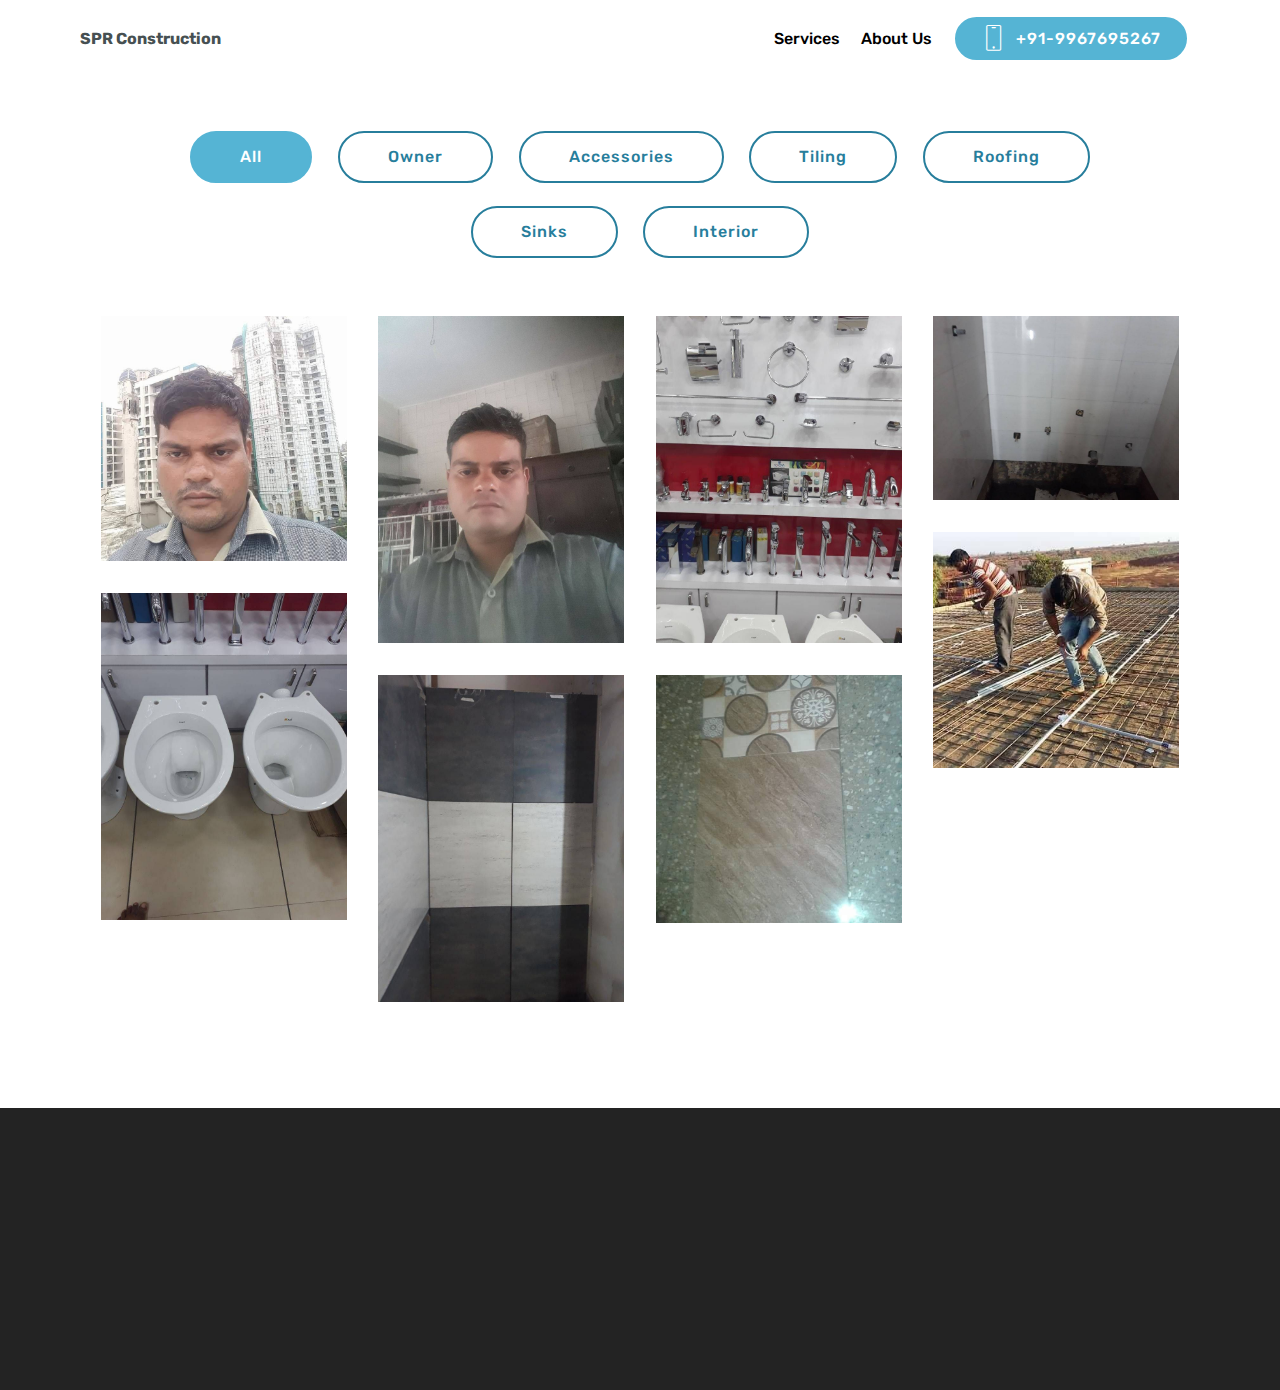
==== commit 4636abc8: "create github pages" ====
--- a/index.html
+++ b/index.html
@@ -25,7 +25,7 @@
   
 </head>
 <body>
-<section class="menu cid-qzZMiSXspd" once="menu" id="menu2-0" data-rv-view="75">
+<section class="menu cid-qzZMiSXspd" once="menu" id="menu2-0" data-rv-view="154">
 
     
 
@@ -63,17 +63,17 @@
     </nav>
 </section>
 
-<section class="engine"><a href="https://mobirise.co/n">bootstrap modal popup</a></section><section class="mbr-gallery mbr-slider-carousel cid-qA09R3eFfO" id="gallery2-g" data-rv-view="40">
+<section class="engine"><a href="https://mobirise.co/q">bootstrap slideshow</a></section><section class="mbr-gallery mbr-slider-carousel cid-qA09R3eFfO" id="gallery2-g" data-rv-view="119">
 
     
 
     <div class="container">
-        <div><!-- Filter --><div class="mbr-gallery-filter container gallery-filter-active"><ul buttons="0"><li class="mbr-gallery-filter-all"><a class="btn btn-md btn-primary-outline active display-4" href="">All</a></li></ul></div><!-- Gallery --><div class="mbr-gallery-row"><div class="mbr-gallery-layout-default"><div><div><div class="mbr-gallery-item mbr-gallery-item--p2" data-video-url="false" data-tags="Owner"><div href="#lb-gallery2-g" data-slide-to="0" data-toggle="modal"><img src="assets/images/0946dc87-e3c7-420a-8033-a2442e052f88-1-720x721-720x721.jpg" alt="User Pic"><span class="icon-focus"></span></div></div><div class="mbr-gallery-item mbr-gallery-item--p2" data-video-url="false" data-tags="Owner"><div href="#lb-gallery2-g" data-slide-to="1" data-toggle="modal"><img src="assets/images/3f82d83b-5f9e-4b9d-aef6-681eb7c73f46-960x1280-800x1066.jpg" alt="User Pic 2"><span class="icon-focus"></span></div></div><div class="mbr-gallery-item mbr-gallery-item--p2" data-video-url="false" data-tags="Owner"><div href="#lb-gallery2-g" data-slide-to="2" data-toggle="modal"><img src="assets/images/5c21fa5d-a347-47e1-876d-9cd5bdb4f854-774x1032-774x1032.jpg" alt="Accessories"><span class="icon-focus"></span></div></div><div class="mbr-gallery-item mbr-gallery-item--p2" data-video-url="false" data-tags="Accessories"><div href="#lb-gallery2-g" data-slide-to="3" data-toggle="modal"><img src="assets/images/839adf59-63b0-4782-9764-ede0f01641d0-1-1032x774-800x600.jpg" alt="Tiling"><span class="icon-focus"></span></div></div><div class="mbr-gallery-item mbr-gallery-item--p2" data-video-url="false" data-tags="Tiling"><div href="#lb-gallery2-g" data-slide-to="4" data-toggle="modal"><img src="assets/images/36983bbd-26f2-4af1-bd9c-de16d13df969-1-419x404-419x404.jpg" alt="Roofing"><span class="icon-focus"></span></div></div><div class="mbr-gallery-item mbr-gallery-item--p2" data-video-url="false" data-tags="Roofing"><div href="#lb-gallery2-g" data-slide-to="5" data-toggle="modal"><img src="assets/images/9f1592cd-f13c-4d0c-804d-58d008c733c9-1-774x1032-774x1032.jpg" alt="Sinks"><span class="icon-focus"></span></div></div><div class="mbr-gallery-item mbr-gallery-item--p2" data-video-url="false" data-tags="Sinks"><div href="#lb-gallery2-g" data-slide-to="6" data-toggle="modal"><img src="assets/images/745570ed-209d-49ba-816a-80b57abfa729-1-774x1032-774x1032.jpg" alt="Interior"><span class="icon-focus"></span></div></div><div class="mbr-gallery-item mbr-gallery-item--p2" data-video-url="false" data-tags="Tiling"><div href="#lb-gallery2-g" data-slide-to="7" data-toggle="modal"><img src="assets/images/c8066d8e-09c1-4520-b037-2fd2aeffba04-720x728-720x728.jpg" alt="User Pic"><span class="icon-focus"></span></div></div></div></div><div class="clearfix"></div></div></div><!-- Lightbox --><div data-app-prevent-settings="" class="mbr-slider modal fade carousel slide" tabindex="-1" data-keyboard="true" data-interval="false" id="lb-gallery2-g"><div class="modal-dialog"><div class="modal-content"><div class="modal-body"><div class="carousel-inner"><div class="carousel-item"><img src="assets/images/0946dc87-e3c7-420a-8033-a2442e052f88-1-720x721.jpg" alt="User Pic"></div><div class="carousel-item"><img src="assets/images/3f82d83b-5f9e-4b9d-aef6-681eb7c73f46-960x1280.jpg" alt="User Pic 2"></div><div class="carousel-item"><img src="assets/images/5c21fa5d-a347-47e1-876d-9cd5bdb4f854-774x1032.jpg" alt="Accessories"></div><div class="carousel-item"><img src="assets/images/839adf59-63b0-4782-9764-ede0f01641d0-1-1032x774.jpg" alt="Tiling"></div><div class="carousel-item"><img src="assets/images/36983bbd-26f2-4af1-bd9c-de16d13df969-1-419x404.jpg" alt="Roofing"></div><div class="carousel-item"><img src="assets/images/9f1592cd-f13c-4d0c-804d-58d008c733c9-1-774x1032.jpg" alt="Sinks"></div><div class="carousel-item"><img src="assets/images/745570ed-209d-49ba-816a-80b57abfa729-1-774x1032.jpg" alt="Interior"></div><div class="carousel-item active"><img src="assets/images/c8066d8e-09c1-4520-b037-2fd2aeffba04-720x728.jpg" alt="User Pic"></div></div><a class="carousel-control carousel-control-prev" role="button" data-slide="prev" href="#lb-gallery2-g"><span class="mbri-left mbr-iconfont" aria-hidden="true"></span><span class="sr-only">Previous</span></a><a class="carousel-control carousel-control-next" role="button" data-slide="next" href="#lb-gallery2-g"><span class="mbri-right mbr-iconfont" aria-hidden="true"></span><span class="sr-only">Next</span></a><a class="close" href="#" role="button" data-dismiss="modal"><span class="sr-only">Close</span></a></div></div></div></div></div>
+        <div><!-- Filter --><div class="mbr-gallery-filter container gallery-filter-active"><ul buttons="0"><li class="mbr-gallery-filter-all"><a class="btn btn-md btn-primary-outline active display-4" href="">All</a></li></ul></div><!-- Gallery --><div class="mbr-gallery-row"><div class="mbr-gallery-layout-default"><div><div><div class="mbr-gallery-item mbr-gallery-item--p2" data-video-url="false" data-tags="Owner"><div href="#lb-gallery2-g" data-slide-to="0" data-toggle="modal"><img src="assets/images/0946dc87-e3c7-420a-8033-a2442e052f88-1-720x721-720x721.jpg" alt="User Pic"><span class="icon-focus"></span></div></div><div class="mbr-gallery-item mbr-gallery-item--p2" data-video-url="false" data-tags="Owner"><div href="#lb-gallery2-g" data-slide-to="1" data-toggle="modal"><img src="assets/images/3f82d83b-5f9e-4b9d-aef6-681eb7c73f46-960x1280-800x1066.jpg" alt="User Pic 2"><span class="icon-focus"></span></div></div><div class="mbr-gallery-item mbr-gallery-item--p2" data-video-url="false" data-tags="Owner"><div href="#lb-gallery2-g" data-slide-to="2" data-toggle="modal"><img src="assets/images/5c21fa5d-a347-47e1-876d-9cd5bdb4f854-774x1032-774x1032.jpg" alt="Accessories"><span class="icon-focus"></span></div></div><div class="mbr-gallery-item mbr-gallery-item--p2" data-video-url="false" data-tags="Accessories"><div href="#lb-gallery2-g" data-slide-to="3" data-toggle="modal"><img src="assets/images/839adf59-63b0-4782-9764-ede0f01641d0-1-1032x774-800x600.jpg" alt="Tiling"><span class="icon-focus"></span></div></div><div class="mbr-gallery-item mbr-gallery-item--p2" data-video-url="false" data-tags="Tiling"><div href="#lb-gallery2-g" data-slide-to="4" data-toggle="modal"><img src="assets/images/36983bbd-26f2-4af1-bd9c-de16d13df969-1-419x404-419x404.jpg" alt="Roofing"><span class="icon-focus"></span></div></div><div class="mbr-gallery-item mbr-gallery-item--p2" data-video-url="false" data-tags="Roofing"><div href="#lb-gallery2-g" data-slide-to="5" data-toggle="modal"><img src="assets/images/9f1592cd-f13c-4d0c-804d-58d008c733c9-1-774x1032-774x1032.jpg" alt="Sinks"><span class="icon-focus"></span></div></div><div class="mbr-gallery-item mbr-gallery-item--p2" data-video-url="false" data-tags="Sinks"><div href="#lb-gallery2-g" data-slide-to="6" data-toggle="modal"><img src="assets/images/745570ed-209d-49ba-816a-80b57abfa729-1-774x1032-774x1032.jpg" alt="Interior"><span class="icon-focus"></span></div></div><div class="mbr-gallery-item mbr-gallery-item--p2" data-video-url="false" data-tags="Interior"><div href="#lb-gallery2-g" data-slide-to="7" data-toggle="modal"><img src="assets/images/c8066d8e-09c1-4520-b037-2fd2aeffba04-720x728-720x728.jpg" alt="User Pic"><span class="icon-focus"></span></div></div></div></div><div class="clearfix"></div></div></div><!-- Lightbox --><div data-app-prevent-settings="" class="mbr-slider modal fade carousel slide" tabindex="-1" data-keyboard="true" data-interval="false" id="lb-gallery2-g"><div class="modal-dialog"><div class="modal-content"><div class="modal-body"><div class="carousel-inner"><div class="carousel-item active"><img src="assets/images/0946dc87-e3c7-420a-8033-a2442e052f88-1-720x721.jpg" alt="User Pic"></div><div class="carousel-item"><img src="assets/images/3f82d83b-5f9e-4b9d-aef6-681eb7c73f46-960x1280.jpg" alt="User Pic 2"></div><div class="carousel-item"><img src="assets/images/5c21fa5d-a347-47e1-876d-9cd5bdb4f854-774x1032.jpg" alt="Accessories"></div><div class="carousel-item"><img src="assets/images/839adf59-63b0-4782-9764-ede0f01641d0-1-1032x774.jpg" alt="Tiling"></div><div class="carousel-item"><img src="assets/images/36983bbd-26f2-4af1-bd9c-de16d13df969-1-419x404.jpg" alt="Roofing"></div><div class="carousel-item"><img src="assets/images/9f1592cd-f13c-4d0c-804d-58d008c733c9-1-774x1032.jpg" alt="Sinks"></div><div class="carousel-item"><img src="assets/images/745570ed-209d-49ba-816a-80b57abfa729-1-774x1032.jpg" alt="Interior"></div><div class="carousel-item"><img src="assets/images/c8066d8e-09c1-4520-b037-2fd2aeffba04-720x728.jpg" alt="User Pic"></div></div><a class="carousel-control carousel-control-prev" role="button" data-slide="prev" href="#lb-gallery2-g"><span class="mbri-left mbr-iconfont" aria-hidden="true"></span><span class="sr-only">Previous</span></a><a class="carousel-control carousel-control-next" role="button" data-slide="next" href="#lb-gallery2-g"><span class="mbri-right mbr-iconfont" aria-hidden="true"></span><span class="sr-only">Next</span></a><a class="close" href="#" role="button" data-dismiss="modal"><span class="sr-only">Close</span></a></div></div></div></div></div>
     </div>
 
 </section>
 
-<section class="cid-qA08LE7IbX" id="footer1-e" data-rv-view="77">
+<section class="cid-qA08LE7IbX" id="footer1-e" data-rv-view="156">
 
     
 
